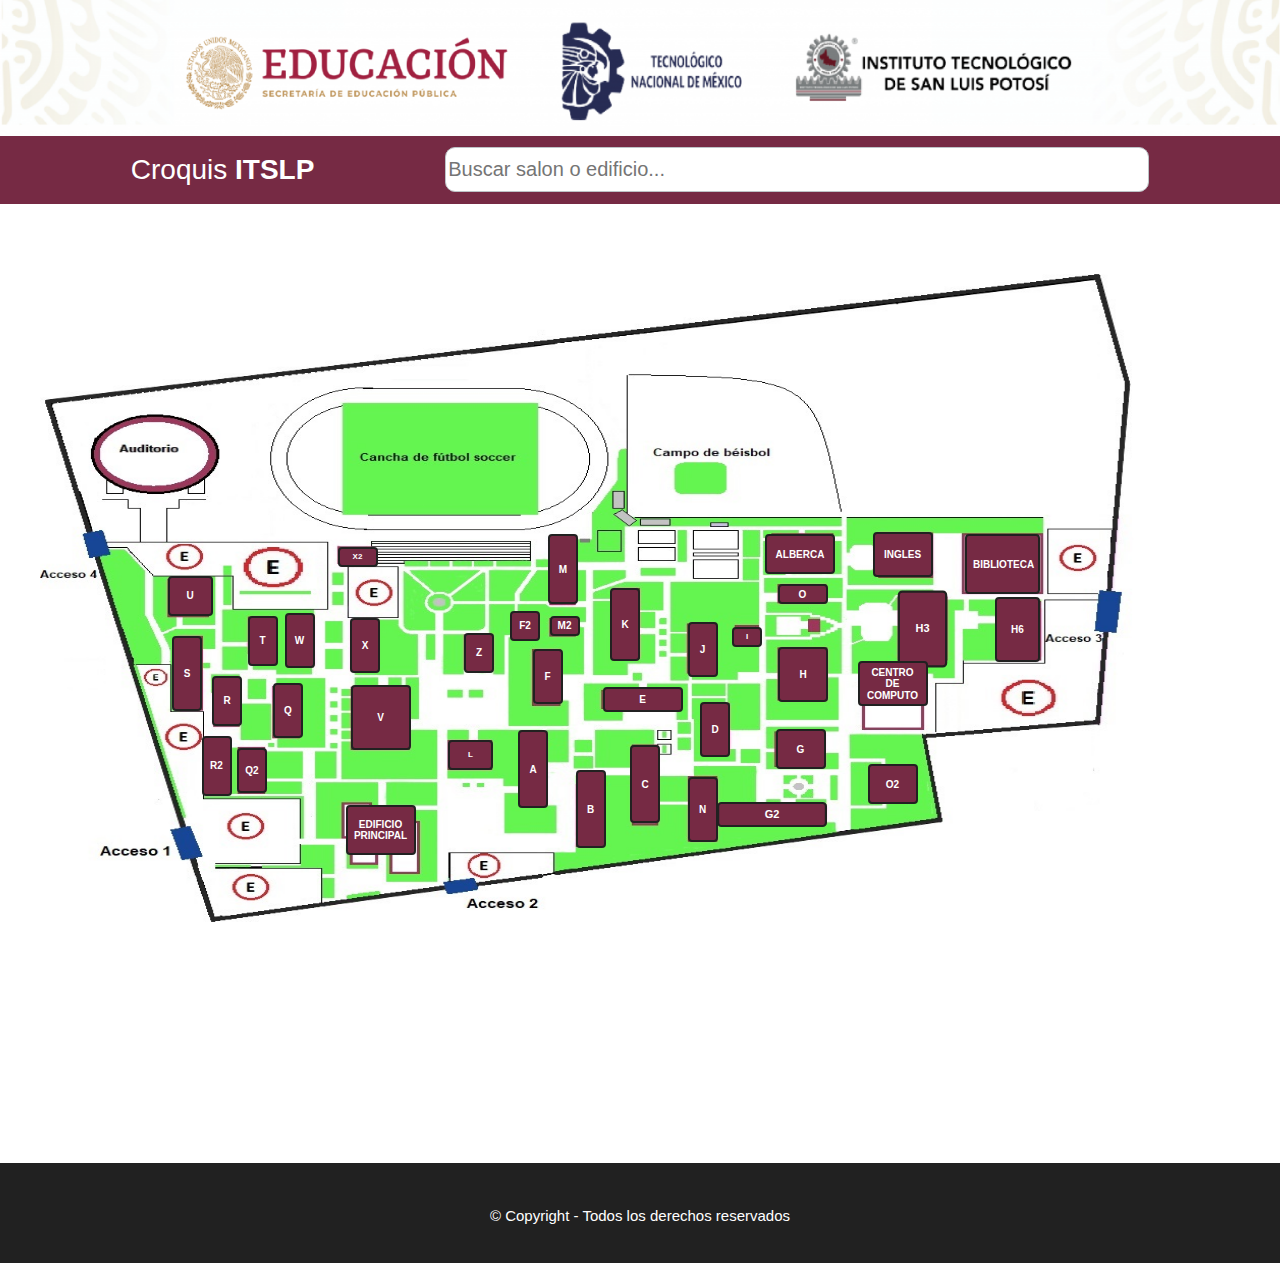
==== index.html @ d99a7608 "buscador configurado 2" ====
<!DOCTYPE html>
<html lang="en">
<head>
    <meta charset="UTF-8">
    <meta http-equiv="X-UA-Compatible" content="IE=edge">
    <meta name="viewport" content="width=device-width, initial-scale=1.0">
    <title>Croquis ITSLP</title>
    <link rel="stylesheet" href="css/normalize.css">
    <link rel="preconnect" href="https://fonts.googleapis.com">
    <link rel="shortcut icon" href="img/favicon-32x32.png" type="icon/png">
    <link rel="preconnect" href="https://fonts.gstatic.com" crossorigin>
    <link href="https://fonts.googleapis.com/css2?family=Roboto:wght@400;700&display=swap" rel="stylesheet">
    <link rel="stylesheet" href="css/style.css">
</head>
<body>

  <!-- navegacion & header -->
    <header class="header">
       <img class="center img-width" src="img/logotec.png" alt="">
        <div class="js-scroll">
          <nav class="navegacion">
            <h1 class="min">Croquis <span>ITSLP</span></h1>
            <input class="buscador" type="text" name="buscador" id="buscador" placeholder="Buscar salon o edificio...">
          </nav>  
        </div>
    </header>

    <!-- Croquis del ITSLP -->
    <main class="contenedor">
        <div class="mapa">
          <img loading="lazy" class="croquis " id="croquis" src="img/edificios/CROQUIS ITSLP 16.jpg" width="1100px" height="660px" alt="">
          <!-- botones -->
            <div id="botones" class="botones">
              <button id="h3" class="h3 articulo">
                H3
                <p style="visibility: hidden; position: absolute;">
                  h3-1
                  h3-2
                  h3-3
                  h3-4
                  h3-5
                  h3-6
                  h3-7
                  h3-8
                  h3-9
                  h3-10
                  h3-11
                  h3-12
                  h3-13
                  h3-14
                  edificio h3
                </p>
              </button>

              <button id="h2" class="h2 articulo">
                Centro de computo 
                <p style="visibility: hidden; position: absolute;">
                  LTI1
                  LTI-1
                  LTI2 
                  LTI-2
                  Oficinas distancia
                  Oficinas de distancia
                  Sala de capacitacion 
                  Area de mantenimiento
                  Coordinacion de soporte
                  Coordinacionde desarrollo 
                  Laboratorio de reservados
                  Sala PAFP
                  Sistemas y computacion
                </p>
              </button>

              <button id="h6" class="h6 articulo">
                H6 
                <p style="visibility: hidden; position: absolute;">
                  Posgrados
                  h6-1
                  h6-2
                  h6-3
                  h6-4
                  h6-5
                  h6-6
                  h6-7
                  h6-8
                  h6-9
                  h6-10
                  h6-11
                  h6-12
                  h6-13
                  h6-14
                  edificio h6
                </p>
              </button>

              <button id="h1" class="h1 articulo">
                Ingles
                 <p style="visibility: hidden; position: absolute;">
                  classroom 1
                  classroom 2
                  classroom 3
                  classroom 4
                  classroom 5
                  classroom 6
                 </p>
              </button>

              <button id="h5" class="h5 articulo">
                Biblioteca
                <p style="visibility: hidden; position: absolute;">
                  videoteca
                  usos multiples
                  CL
                  secretaria
                  sala de informatica
                  servicios especiales
                  cubiculos
                 </p>
              </button>
              
              <button id="o2" class="o2 articulo">
                O2
                <p style="visibility: hidden; position: absolute;">
                  Laboratorio de mecanica 2
                  laboratorio de ingenieria mecanica 2
                  laboratorio de ing mecanica 2
                  edificio o2
                 </p>
              </button>

              <button id="o5" class="o5 articulo">Alberca</button>  

              <button id="o" class="o articulo">
                O
                <p style="visibility: hidden; position: absolute;">
                  departamento de mantenimiento
                  edificio o
                 </p>
              </button>

              <button id="h" class="h articulo">
                h
                <p style="visibility: hidden; position: absolute;">
                  Laboratorio de mecanica 1
                  Laboratorio mecanica 1
                  Laboratorio de ing mecanica
                  edificio h
                </p>
              </button>

              <button id="g" class="g articulo">
                g
                <p style="visibility: hidden; position: absolute;">
                  Modulo cultural
                  Modulo de cultura
                  edificio g
                </p>
              </button> 

              <button id="g2" class="g2 articulo">
                g2
                <p style="visibility: hidden; position: absolute;">
                  laboratorio de ing electrica  
                  laboratorio de ing electrica 
                  centro de capacitacion en automatizacion industrial 
                  edificio g2
                </p>
              </button> 

              <button id="n" class="n articulo">
                n
                <p style="visibility: hidden; position: absolute;">
                  n-1
                  n-2
                  n-3
                  n-4
                  n-5
                  n-6
                  edificio n
                </p>
              </button> 

              <button id="d" class="d articulo">
                d
                <p style="visibility: hidden; position: absolute;">
                  departamento metal mecanica
                  edificio d
                </p>
              </button> 

              <button id="j" class="j articulo">
                j
                <p style="visibility: hidden; position: absolute;">
                  j-4
                  oficinas LTIs
                  LTI-4
                  LTI-3 
                  edificio j
                </p>
              </button> 
              
              <button id="k" class="k articulo">
                k
                <p style="visibility: hidden; position: absolute;">
                  Laboratorio de quimica
                  cubiculos
                  edificio k
                </p>
              </button> 

              <button id="e" class="e articulo">
                e
                <p style="visibility: hidden; position: absolute;">
                  sala audiovisual
                  edificio e
                </p>
              </button>

              <button id="c" class="c articulo">
                c
                <p style="visibility: hidden; position: absolute;">
                  c-1
                  c-2
                  c-3
                  c-4
                  c-5
                  c-6
                  edificio c
                </p>
              </button>

              <button id="b" class="b articulo">
                b
                <p style="visibility: hidden; position: absolute;">
                  b-1
                  b-2
                  b-3
                  b-4
                  b-5
                  b-6
                  edificio b
                </p>
              </button>

              <button id="a" class="a articulo">
                a
                <p style="visibility: hidden; position: absolute;">
                  a-3
                  a-4
                  cubiculos
                  area de catedraticos
                  delegacion sindical
                  D-V-88
                  edificio a
                </p>
              </button>

              <button id="f" class="f articulo">
                f
                <p style="visibility: hidden; position: absolute;">
                  Laboratorio de turismo
                  Laboratorio de administracion
                  gastronomia 
                  edificio f
                </p>
              </button>

              <button id="m" class="m articulo">
                m
                <p style="visibility: hidden; position: absolute;">
                  Laboratorio de fisica
                  Laboratorio fisica
                  edificio m
                </p>
              </button>
              <br>

              <button id="z" class="z articulo">
                z
                <p style="visibility: hidden; position: absolute;">
                  cesa 
                  lti-5
                  lti-5z 
                  edificio z
                </p>
              </button>

              <button id="v" class="v articulo">
                v
                <p style="visibility: hidden; position: absolute;">
                  sala 1
                  sala 2
                  sala 3
                  sala 4
                  sala de titulacion
                  v-1
                  v-2
                  v-3
                  v-4
                  v-5
                  edificio v
                </p>
              </button>

              <button id="x" class="x articulo">
                x
                <p style="visibility: hidden; position: absolute;">
                  x-1
                  x-2
                  x-3
                  x-4
                  x-5
                  x-6
                  x-7
                  x-8
                  edificio x
                </p>
              </button>

              <button id="w" class="w articulo">
                w
                <p style="visibility: hidden; position: absolute;">
                  w-1
                  w-2
                  w-3
                  w-4
                  w-5
                  w-6
                  w-7
                  w-8
                  edificio w
                </p>
              </button>

              <button id="q" class="q articulo">
                q
                <p style="visibility: hidden; position: absolute;">
                  q-4
                  q-5
                  q-6
                  q-7
                  cubiculos
                  departamento de licenciaturas
                  departamento de administracion
                  departamento de turismo
                  edificio q
                </p>
              </button>

              <button id="t" class="t articulo">
                t
                <p style="visibility: hidden; position: absolute;">
                  laboratorio de manufactura ingenieria industrial
                  ingenieria industrial
                  edificio t
                </p>
              </button>

              <button id="r" class="r articulo">
                r
                <p style="visibility: hidden; position: absolute;">
                  r-11 
                  r-12 
                  r-13 
                  sala audiovisual 
                  edificio r
                </p>
              </button>

              <button id="u" class="u articulo">
                u
                <p style="visibility: hidden; position: absolute;">
                  laboratorio de ingenieria electronica
                  laboratorio de ing electronica
                  edificio u
                </p>
              </button>

              <button id="s" class="s articulo">
                s
                <p style="visibility: hidden; position: absolute;">
                  s-1
                  s-2
                  s-3
                  s-4
                  departamento de ingenierias
                  departamento de electronica
                  departamento de electronica
                  departamento de mecatronica 
                  edificio s
                </p>
              </button>

              <button id="r2" class="r2 articulo">
                r2
                <p style="visibility: hidden; position: absolute;">
                  s-1
                  s-2
                  s-3
                  s-4
                  departamento de ingenierias
                  departamento de electronica
                  departamento de electronica
                  departamento de mecatronica 
                  edificio r2
                </p>
              </button>   

              <button id="q2" class="q2 articulo">
                q2
                <p style="visibility: hidden; position: absolute;">
                  departamento de ingenieria industrial
                  departamento de ing industrial
                  edificio q2
                </p>
              </button>

              <button id="p" class="p articulo">
                Edificio Principal
                <p style="visibility: hidden; position: absolute;">
                  servicios escolares
                  recursos humanos
                  comunicacion y difusion
                  recursos financieros
                  mantenimiento de equipo
                  apoyo a titulacion y Coordinacion 
                  division de estudios profesionales 
                  direccion
                  subdireccion
                  desarrollo academico
                  departamento de planeacion 
                </p>
              </button>

              <button id="f2" class="f2 articulo">
                f2
                <p style="visibility: hidden; position: absolute;">
                  cubiculo
                  edificio f2
                </p>
              </button>

              <button id="m2" class="m2 articulo">
                m2
                <p style="visibility: hidden; position: absolute;">
                  unidad medica
                  edificio m2
                </p>
              </button>

              <button id="l" class="l articulo">
                l
                <p style="visibility: hidden; position: absolute;">
                  cafeteria
                  edificio l
                </p>
              </button>

              <button id="x2" class="x2 articulo">
                x2
                <p style="visibility: hidden; position: absolute;">
                  acondicionamiento fisico
                  gimnasio
                  gym
                  edificio x2
                </p>
              </button>

              <button id="i" class="i articulo">
                i
                <p style="visibility: hidden; position: absolute;">
                  cafeteria
                  edificio i
                </p>
              </button>


            </div>
        </div>
    </main>

<!-- modals -->
    <div id="modal_h1" class="modal-container">
        <div class="modal">
          <img loading="lazy" src="img/edificios/LenguasExtrangeras.jpg" class="center img-width" alt="">
          <button id="close_h1">Cerrar</button>
        </div>
      </div>

      <div id="modal_h" class="modal-container">
        <div class="modal"> 
          <img loading="lazy" src="img/edificios/H.jpg" class="center img-width" alt="">
          <button id="close_h">Cerrar</button>
        </div>
      </div>

      <div id="modal_h2" class="modal-container">
        <div class="modal modal-v2 "> 
          <h1>Centro de computo</h1>
          <img loading="lazy" src="img/edificios/computo.jpg" class="center img-width" alt="">
          <button id="close_h2">Cerrar</button>
        </div>
      </div>

    <div id="modal_h3" class="modal-container">
        <div class="modal">
          <img loading="lazy" src="img/edificios/H3.jpg" class="center img-width" alt="">
          <button id="close_h3">Cerrar</button>
        </div>
      </div>
      
      <div id="modal_h5" class="modal-container">
        <div class="modal modal-v2 ">
          <h1>Biblioteca</h1>
          <img loading="lazy" src="img/edificios/biblioteca.jpg"  class="center img-width" alt="">
          <button id="close_h5">Cerrar</button>
        </div>
      </div>
    
      <div id="modal_h6" class="modal-container">
        <div class="modal">
          <img loading="lazy" src="img/edificios/H6.jpg" class="center img-width" alt="">
          <button id="close_h6">Cerrar</button>
        </div>
      </div>

      <div id="modal_o2" class="modal-container">
        <div class="modal">
          <img loading="lazy" src="img/edificios/O2.jpg" class="center img-width" alt="">
          <button id="close_o2">Cerrar</button>
        </div>
      </div>

      <div id="modal_o5" class="modal-container">
        <div class="modal">
          <img loading="lazy" src="img/edificios/O5 alberca.jpg" class="center img-width" alt="">
          <button id="close_o5">Cerrar</button>
        </div>
      </div>

      <div id="modal_o" class="modal-container">
        <div class="modal">
          <img loading="lazy" src="img/edificios/O.jpg" class="center img-width" alt="">
          <button id="close_o">Cerrar</button>
        </div>
      </div>

      <div id="modal_g" class="modal-container">
        <div class="modal">
          <img loading="lazy" src="img/edificios/G.jpg" class="center img-width" alt="">
          <button id="close_g">Cerrar</button>
        </div>
      </div>

      <div id="modal_g2" class="modal-container">
        <div class="modal">
          <img loading="lazy" src="img/edificios/G2.jpg" class="center img-width" alt="">
          <button id="close_g2">Cerrar</button>
        </div>
      </div>

      <div id="modal_n" class="modal-container">
        <div class="modal">
          <img loading="lazy" src="img/edificios/N.jpg" class="center img-width" alt="">
          <button id="close_n">Cerrar</button>
        </div>
      </div>

      <div id="modal_d" class="modal-container">
        <div class="modal">
          <img loading="lazy" src="img/edificios/D.jpg" class="center img-width" alt="">
          <button id="close_d">Cerrar</button>
        </div>
      </div>

      <div id="modal_j" class="modal-container">
        <div class="modal">
          <img loading="lazy" src="img/edificios/J.jpg" class="center img-width" alt="">
          <button id="close_j">Cerrar</button>
        </div>
      </div>

      <div id="modal_k" class="modal-container">
        <div class="modal">
          <img loading="lazy" src="img/edificios/K.jpg" class="center img-width" alt="">
          <button id="close_k">Cerrar</button>
        </div>
      </div>

      <div id="modal_e" class="modal-container">
        <div class="modal">
          <img loading="lazy" src="img/edificios/E.jpg" class="center img-width" alt="">
          <button id="close_e">Cerrar</button>
        </div>
      </div>

      <div id="modal_c" class="modal-container">
        <div class="modal">
          <img loading="lazy" src="img/edificios/C.jpg" class="center img-width" alt="">
          <button id="close_c">Cerrar</button>
        </div>
      </div>

      <div id="modal_b" class="modal-container">
        <div class="modal">
          <img loading="lazy" src="img/edificios/B.jpg" class="center img-width" alt="">
          <button id="close_b">Cerrar</button>
        </div>
      </div>

      <div id="modal_a" class="modal-container">
        <div class="modal">
          <img loading="lazy" src="img/edificios/A.jpg" class="center img-width" alt="">
          <button id="close_a">Cerrar</button>
        </div>
      </div>

      <div id="modal_f" class="modal-container">
        <div class="modal">
          <img loading="lazy" src="img/edificios/F.jpg" class="center img-width" alt="">
          <button id="close_f">Cerrar</button>
        </div>
      </div>

      <div id="modal_m" class="modal-container">
        <div class="modal">
          <img loading="lazy" src="img/edificios/M.jpg" class="center img-width" alt="">
          <button id="close_m">Cerrar</button>
        </div>
      </div>

      <div id="modal_l" class="modal-container">
        <div class="modal">
          <img loading="lazy" src="img/edificios/L.jpg" class="center img-width" alt="">
          <button id="close_l">Cerrar</button>
        </div>
      </div>

      <div id="modal_z" class="modal-container">
        <div class="modal">
          <img loading="lazy" src="img/edificios/Z.jpg" class="center img-width" alt="">
          <button id="close_z">Cerrar</button>
        </div>
      </div>

      <div id="modal_v" class="modal-container">
        <div class="modal">
          <img loading="lazy" src="img/edificios/V.jpg" class="center img-width" alt="">
          <button id="close_v">Cerrar</button>
        </div>
      </div>

      <div id="modal_x" class="modal-container">
        <div class="modal">
          <img loading="lazy" src="img/edificios/X.jpg" class="center img-width" alt="">
          <button id="close_x">Cerrar</button>
        </div>
      </div>

      <div id="modal_w" class="modal-container">
        <div class="modal">
          <img loading="lazy" src="img/edificios/W.jpg" class="center img-width" alt="">
          <button id="close_w">Cerrar</button>
        </div>
      </div>

      <div id="modal_q" class="modal-container">
        <div class="modal">
          <img loading="lazy" src="img/edificios/Q.jpg" class="center img-width" alt="">
          <button id="close_q">Cerrar</button>
        </div>
      </div>

      <div id="modal_t" class="modal-container">
        <div class="modal">
          <img loading="lazy" src="img/edificios/T.jpg" class="center img-width" alt="">
          <button id="close_t">Cerrar</button>
        </div>
      </div>

      <div id="modal_r" class="modal-container">
        <div class="modal">
          <h1>Edificio r</h1>
          <img loading="lazy" src="img/edificios/R.jpg" class="center img-width" alt="">
          <button id="close_r">Cerrar</button>
        </div>
      </div>

      <div id="modal_u" class="modal-container">
        <div class="modal">
          <img loading="lazy" src="img/edificios/U.jpg" class="center img-width" alt="">
          <button id="close_u">Cerrar</button>
        </div>
      </div>

      <div id="modal_s" class="modal-container">
        <div class="modal">
          <img loading="lazy" src="img/edificios/S.jpg" class="center img-width" alt="">
          <button id="close_s">Cerrar</button>
        </div>
      </div>

      <div id="modal_r2" class="modal-container">
        <div class="modal">
          <h1>Edificio r2</h1>
          <img loading="lazy" src="img/edificios/R2.jpg" class="center img-width" alt="">
          <button id="close_r2">Cerrar</button>
        </div>
      </div>

      <div id="modal_q2" class="modal-container">
        <div class="modal">
          <img loading="lazy" src="img/edificios/Q2.jpg" class="center img-width" alt="">
          <button id="close_q2">Cerrar</button>
        </div>
      </div>

      <div id="modal_p" class="modal-container">
        <div class="modal modal-v3">
          <h1>Edificio principal</h1>
          <img loading="lazy" src="img/edificios/Central-p1.jpg" width="65%" class="center img-width" alt="">
          <img loading="lazy" src="img/edificios/Central-p2.jpg" width="65%"  class="center img-width" alt="">
          <button id="close_p">Cerrar</button>
        </div>
      </div>

      <div id="modal_f2" class="modal-container">
        <div class="modal">
          <img loading="lazy" src="img/edificios/F2.jpg" class="center img-width" alt="">
          <button id="close_f2">Cerrar</button>
        </div>
      </div>

      <div id="modal_m2" class="modal-container">
        <div class="modal">
          <img loading="lazy" src="img/edificios/M2.jpg" class="center img-width" alt="">
          <button id="close_m2">Cerrar</button>
        </div>
      </div>

      <div id="modal_x2" class="modal-container">
        <div class="modal">
          <img loading="lazy" src="img/edificios/x2.jpg" class="center img-width" alt="">
          <button id="close_x2">Cerrar</button>
        </div>
      </div>

      <div id="modal_i" class="modal-container">
        <div class="modal">
          <img loading="lazy" src="img/edificios/i.jpg" class="center img-width" alt="">
          <button id="close_i">Cerrar</button>
        </div>
      </div>

<!-- footer -->
    <footer class="footer">
        <div class="Copyright">
            <p>© Copyright - Todos los derechos reservados </p>
        </div>
    </footer>
    
    <script src="js/app.js"></script>
</body>
</html>
---- css/style.css ----
:root{
    --principal: #762A44;
    --Oscuro: #212121;
    --blanco: #FFF;
    --Azul: #014e82;
    --fuentePrincipal:'Montserrat', sans-serif;
    --grisClaro:#BDC3C7;
}
html {
    box-sizing: border-box;
    font-size:  62.5%; /* 1 rem = 10px */;
}
*, *:before, *:after {
    box-sizing: inherit;
}

/* utilidades */
.contenedor {
    max-width: 1200px;
    width: 95%;
    margin: 0 auto;
}
h1, h2, p, a {
    font-family: var(--fuentePrincipal);
    line-height: 1;
}
h1{
    font-size: 2.8rem;
    font-weight: bold;
    text-transform: uppercase;
}
p {
    font-size: 1.4rem;
}
a{
    text-decoration: none;
}
.center-t{
    text-align: center;
}

.center{
  display: flex;
  justify-content: center;
  align-items: center;
}

.img-width{
    max-width: 100%;
    margin: auto auto;
}

/* navegacion */
.header{
    margin-bottom: 5%;
}
.navegacion{
    display: flex;
    justify-content:space-evenly;
    align-items: center;
    background-color: var(--principal);
}
.min{
    text-transform: none;
    font-weight: normal;
    color: var(--blanco);
    margin: 0;
    padding: 20px 0px;
}
h1 span{
    font-weight: bold;
}
@media (max-width: 768px) {
    .min{
        font-size: 1.8rem;
    }
}

/* buscador */
.buscador{
    width: 55%;
    height: 45px;
    font-size: 20px;
    font-family: var(--fuentePrincipal);
    border-radius: 10px;
    border: 1px solid var(--grisClaro);
}
.active {
    background:var(--principal);
    opacity: .98;
    position: fixed;
    width: 100%;
    z-index: 10;
    margin-top: -10.6%;
  }

/* Mapa */
.mapa{
    width:100%;
    margin: auto;
    margin-bottom: 5rem;
    overflow: hidden;
}

@media (max-width: 1098px) {
    .mapa{
        overflow: scroll;
    }
}


/* Button */
button {
    background-color: var(--principal);
    color: var(--blanco);
    text-transform: uppercase;
    font-size: 10px;
    font-family: var(--fuentePrincipal);
    font-weight: bold;
}

button:hover {
    background-color: var(--Azul);
    cursor: pointer;
}

.botones{
    width: 1100px;
}

.filtro{
    visibility: hidden;
}

/* estilo de botones de salones */
.h{
    width: 50px;
    height: 55px;
    border-radius: 4px;
    border: 2px solid var(--Oscuro);
    position: relative;
    top: -295px;
    left: 253px;
}

.h1{
    width: 60px;
    height: 45px;
    border-radius: 4px;
    border: 2px solid var(--Oscuro);
    position: relative;
    top: -415px;
    left: 665px;
  }
.h2{
    width: 70px;
    height: 45px;
    border-radius: 4px;
    border: 2px solid var(--Oscuro);
    position: relative;
    top: -274px;
    left: 770px;
  }
  .h3{
    width: 45px;
    height: 70px;
    border-radius: 4px;
    border: 2px solid var(--Oscuro);
    position: relative;
    top: -340px;
    left: 860px;
    transform: scale(1.1);
  }
  .h5{
    width: 75px;
    height: 60px;
    border-radius: 4px;
    border: 2px solid var(--Oscuro);
    position: relative;
    top: -405px;
    left: 695px;
  }
.h6{
    width: 45px;
    height: 65px;
    border-radius: 4px;
    border: 2px solid var(--Oscuro);
    position: relative;
    top: -340px;
    left: 835px;
  }

.o2{
    width: 50px;
    height: 40px;
    border-radius: 4px;
    border: 2px solid var(--Oscuro);
    position: relative;
    top: -185px;
    left: 520px;
}

.o5{
    width: 70px;
    height: 40px;
    border-radius: 4px;
    border: 2px solid var(--Oscuro);
    position: relative;
    top: -415px;
    left: 365px;
}

.o{
    width: 50px;
    height: 20px;
    border-radius: 4px;
    border: 2px solid var(--Oscuro);
    position: relative;
    top: -375px;
    left: 305px;
}
.g{
    width: 50px;
    height: 40px;
    border-radius: 4px;
    border: 2px solid var(--Oscuro);
    position: relative;
    top: -220px;
    left: 198px;
}
.g2{
    width: 100px;
    height: 25px;
    border-radius: 4px;
    border: 2px solid var(--Oscuro);
    position: relative;
    top: -155px;
    left: 92px;
    transform: scaleX(1.1);
}

.n{
    width: 30px;
    height: 65px;
    border-radius: 4px;
    border: 2px solid var(--Oscuro);
    position: relative;
    top: -160px;
    left: -45px;
}
.d{
    width: 30px;
    height: 55px;
    border-radius: 4px;
    border: 2px solid var(--Oscuro);
    position: relative;
    top: -240px;
    left: -65px;
}
.j{
    width: 30px;
    height: 55px;
    border-radius: 4px;
    border: 2px solid var(--Oscuro);
    position: relative;
    top: -320px;
    left: -110px;
}
.k{
    width: 30px;
    height: 73px;
    border-radius: 4px;
    border: 2px solid var(--Oscuro);
    position: relative;
    top: -345px;
    left: -220px;
}
.e{
    width: 80px;
    height: 25px;
    border-radius: 4px;
    border: 2px solid var(--Oscuro);
    position: relative;
    top: -270px;
    left: -260px;
}
.c{
    width: 30px;
    height: 78px;
    border-radius: 4px;
    border: 2px solid var(--Oscuro);
    position: relative;
    top: -185px;
    left: -315px;
}
.b{
    width: 30px;
    height: 78px;
    border-radius: 4px;
    border: 2px solid var(--Oscuro);
    position: relative;
    top: -160px;
    left: -402px;
}
.a{
    width: 30px;
    height: 78px;
    border-radius: 4px;
    border: 2px solid var(--Oscuro);
    position: relative;
    top: -200px;
    left: -492px;
}
.f{
    width: 30px;
    height: 55px;
    border-radius: 4px;
    border: 2px solid var(--Oscuro);
    position: relative;
    top: -293px;
    left: -510px;
}
.m{
    width: 30px;
    height: 70px;
    border-radius: 4px;
    border: 2px solid var(--Oscuro);
    position: relative;
    top: -400px;
    left: -527px;
}
.z{
    width: 30px;
    height: 40px;
    border-radius: 4px;
    border: 2px solid var(--Oscuro);
    position: relative;
    top: -393px;
    left: 424px;
}
.v{
    width: 60px;
    height: 65px;
    border-radius: 4px;
    border: 2px solid var(--Oscuro);
    position: relative;
    top: -328px;
    left: 278px;
}
.x{
    width: 30px;
    height: 55px;
    border-radius: 4px;
    border: 2px solid var(--Oscuro);
    position: relative;
    top: -400px;
    left: 215px;
}
.w{
    width: 30px;
    height: 55px;
    border-radius: 4px;
    border: 2px solid var(--Oscuro);
    position: relative;
    top: -405px;
    left: 117px;
}
.q{
    width: 30px;
    height: 55px;
    border-radius: 4px;
    border: 2px solid var(--Oscuro);
    position: relative;
    top: -335px;
    left: 73px;
}
.t{
    width: 30px;
    height: 50px;
    border-radius: 4px;
    border: 2px solid var(--Oscuro);
    position: relative;
    top: -405px;
    left: 15px;
}
.r{
    width: 30px;
    height: 50px;
    border-radius: 4px;
    border: 2px solid var(--Oscuro);
    position: relative;
    top: -345px;
    left: -53px;
}
.u{
    width: 45px;
    height: 40px;
    border-radius: 4px;
    border: 2px solid var(--Oscuro);
    position: relative;
    top: -450px;
    left: -130px;
}
.s{
    width: 30px;
    height: 75px;
    border-radius: 4px;
    border: 2px solid var(--Oscuro);
    position: relative;
    top: -372px;
    left: -173px;
}
.r2{
    width: 30px;
    height: 60px;
    border-radius: 4px;
    border: 2px solid var(--Oscuro);
    position: relative;
    top: -280px;
    left: -176px;
}
.q2{
    width: 30px;
    height: 45px;
    border-radius: 4px;
    border: 2px solid var(--Oscuro);
    position: relative;
    top: -275px;
    left: -173px;
}

.p{
    width: 70px;
    height: 50px;
    border-radius: 4px;
    border: 2px solid var(--Oscuro);
    position: relative;
    top: -210px;
    left: -97px;
}
.f2{
    width: 30px;
    height: 30px;
    border-radius: 4px;
    border: 2px solid var(--Oscuro);
    position: relative;
    top: -420px;
    left: -5px;
}

.m2{
    width: 30px;
    height: 20px;
    border-radius: 4px;
    border: 2px solid var(--Oscuro);
    position: relative;
    top: -420px;
    left: 2px;
}
.l{
    width: 45px;
    height: 30px;
    border-radius: 4px;
    border: 2px solid var(--Oscuro);
    position: relative;
    font-size: 8px;
    top: -292px;
    left: -132px;
}
.x2{
    width: 40px;
    height: 20px;
    border-radius: 4px;
    border: 2px solid var(--Oscuro);
    position: relative;
    font-size: 8px;
    top: -490px;
    left: -290px;
}
.i{
    width: 30px;
    height: 20px;
    border-radius: 4px;
    border: 2px solid var(--Oscuro);
    position: relative;
    font-size: 8px;
    top: -410px;
    left: 62px;
}
/* estilo de ventana modal */
  .modal-container {
    display: flex;
    background-color: rgba(0, 0, 0, 0.3);
    align-items: center;
    justify-content: center;
    position: fixed;
    pointer-events: none;
    opacity: 0;  
    top: 0;
    left: 0;
    height: 100vh;
    width: 100vw;
    transition: opacity 0.3s ease;
    margin-top: 2%;
  }
  
  .show {
    pointer-events: auto;
    opacity: 1;
  }
  
  .modal {
    background-color: #fff;
    width: 600px;
    max-width: 100%;
    padding: 30px 30px;
    border-radius: 5px;
    box-shadow: 0 2px 4px rgba(0, 0, 0, 0.2);
    text-align: center;
    
  } 
  @media (min-width: 768px) {
    .modal-v2 {
        width: 1000px;
        max-width: 100%;
    }
    .modal-v3 {
        width: 800px;
        max-width: 100%;
    }
  }



  /* footer */
.footer{
    background: var(--Oscuro);
    height: 10rem;
    color: var(--blanco);
    margin-top: 8rem;
}

.Copyright {
    text-align: center;
    display: flex;
    flex-direction: column;
    padding-top: 3rem;
}

.Copyright p {
    font-size: 1.5rem;
}
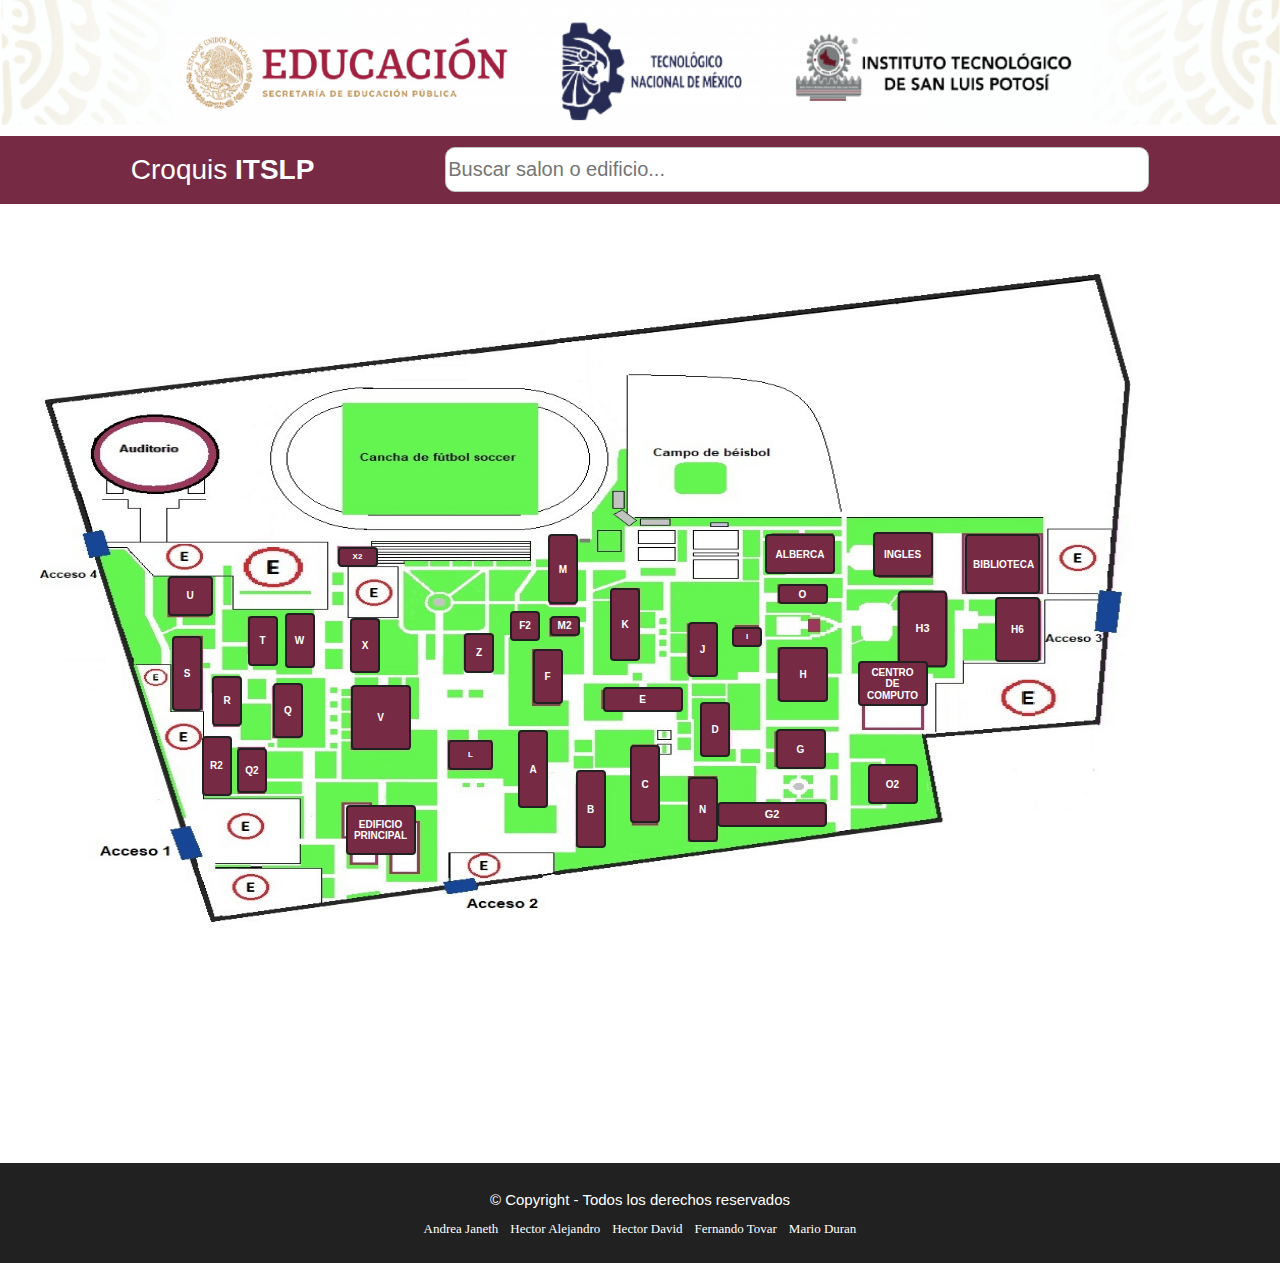
==== commit f879621f: "names add" ====
--- a/index.html
+++ b/index.html
@@ -1,769 +1,825 @@
 <!DOCTYPE html>
 <html lang="en">
-<head>
-    <meta charset="UTF-8">
-    <meta http-equiv="X-UA-Compatible" content="IE=edge">
-    <meta name="viewport" content="width=device-width, initial-scale=1.0">
+  <head>
+    <meta charset="UTF-8" />
+    <meta http-equiv="X-UA-Compatible" content="IE=edge" />
+    <meta name="viewport" content="width=device-width, initial-scale=1.0" />
     <title>Croquis ITSLP</title>
-    <link rel="stylesheet" href="css/normalize.css">
-    <link rel="preconnect" href="https://fonts.googleapis.com">
-    <link rel="shortcut icon" href="img/favicon-32x32.png" type="icon/png">
-    <link rel="preconnect" href="https://fonts.gstatic.com" crossorigin>
-    <link href="https://fonts.googleapis.com/css2?family=Roboto:wght@400;700&display=swap" rel="stylesheet">
-    <link rel="stylesheet" href="css/style.css">
-</head>
-<body>
-
-  <!-- navegacion & header -->
+    <link rel="stylesheet" href="css/normalize.css" />
+    <link rel="preconnect" href="https://fonts.googleapis.com" />
+    <link rel="shortcut icon" href="img/favicon-32x32.png" type="icon/png" />
+    <link rel="preconnect" href="https://fonts.gstatic.com" crossorigin />
+    <link
+      href="https://fonts.googleapis.com/css2?family=Roboto:wght@400;700&display=swap"
+      rel="stylesheet"
+    />
+    <link rel="stylesheet" href="css/style.css" />
+  </head>
+  <body>
+    <!-- navegacion & header -->
     <header class="header">
-       <img class="center img-width" src="img/logotec.png" alt="">
-        <div class="js-scroll">
-          <nav class="navegacion">
-            <h1 class="min">Croquis <span>ITSLP</span></h1>
-            <input class="buscador" type="text" name="buscador" id="buscador" placeholder="Buscar salon o edificio...">
-          </nav>  
-        </div>
+      <img class="center img-width" src="img/logotec.png" alt="" />
+      <div class="js-scroll">
+        <nav class="navegacion">
+          <h1 class="min">Croquis <span>ITSLP</span></h1>
+          <input
+            class="buscador"
+            type="text"
+            name="buscador"
+            id="buscador"
+            placeholder="Buscar salon o edificio..."
+          />
+        </nav>
+      </div>
     </header>
 
     <!-- Croquis del ITSLP -->
     <main class="contenedor">
-        <div class="mapa">
-          <img loading="lazy" class="croquis " id="croquis" src="img/edificios/CROQUIS ITSLP 16.jpg" width="1100px" height="660px" alt="">
-          <!-- botones -->
-            <div id="botones" class="botones">
-              <button id="h3" class="h3 articulo">
-                H3
-                <p style="visibility: hidden; position: absolute;">
-                  h3-1
-                  h3-2
-                  h3-3
-                  h3-4
-                  h3-5
-                  h3-6
-                  h3-7
-                  h3-8
-                  h3-9
-                  h3-10
-                  h3-11
-                  h3-12
-                  h3-13
-                  h3-14
-                  edificio h3
-                </p>
-              </button>
-
-              <button id="h2" class="h2 articulo">
-                Centro de computo 
-                <p style="visibility: hidden; position: absolute;">
-                  LTI1
-                  LTI-1
-                  LTI2 
-                  LTI-2
-                  Oficinas distancia
-                  Oficinas de distancia
-                  Sala de capacitacion 
-                  Area de mantenimiento
-                  Coordinacion de soporte
-                  Coordinacionde desarrollo 
-                  Laboratorio de reservados
-                  Sala PAFP
-                  Sistemas y computacion
-                </p>
-              </button>
-
-              <button id="h6" class="h6 articulo">
-                H6 
-                <p style="visibility: hidden; position: absolute;">
-                  Posgrados
-                  h6-1
-                  h6-2
-                  h6-3
-                  h6-4
-                  h6-5
-                  h6-6
-                  h6-7
-                  h6-8
-                  h6-9
-                  h6-10
-                  h6-11
-                  h6-12
-                  h6-13
-                  h6-14
-                  edificio h6
-                </p>
-              </button>
-
-              <button id="h1" class="h1 articulo">
-                Ingles
-                 <p style="visibility: hidden; position: absolute;">
-                  classroom 1
-                  classroom 2
-                  classroom 3
-                  classroom 4
-                  classroom 5
-                  classroom 6
-                 </p>
-              </button>
-
-              <button id="h5" class="h5 articulo">
-                Biblioteca
-                <p style="visibility: hidden; position: absolute;">
-                  videoteca
-                  usos multiples
-                  CL
-                  secretaria
-                  sala de informatica
-                  servicios especiales
-                  cubiculos
-                 </p>
-              </button>
-              
-              <button id="o2" class="o2 articulo">
-                O2
-                <p style="visibility: hidden; position: absolute;">
-                  Laboratorio de mecanica 2
-                  laboratorio de ingenieria mecanica 2
-                  laboratorio de ing mecanica 2
-                  edificio o2
-                 </p>
-              </button>
-
-              <button id="o5" class="o5 articulo">Alberca</button>  
-
-              <button id="o" class="o articulo">
-                O
-                <p style="visibility: hidden; position: absolute;">
-                  departamento de mantenimiento
-                  edificio o
-                 </p>
-              </button>
-
-              <button id="h" class="h articulo">
-                h
-                <p style="visibility: hidden; position: absolute;">
-                  Laboratorio de mecanica 1
-                  Laboratorio mecanica 1
-                  Laboratorio de ing mecanica
-                  edificio h
-                </p>
-              </button>
-
-              <button id="g" class="g articulo">
-                g
-                <p style="visibility: hidden; position: absolute;">
-                  Modulo cultural
-                  Modulo de cultura
-                  edificio g
-                </p>
-              </button> 
-
-              <button id="g2" class="g2 articulo">
-                g2
-                <p style="visibility: hidden; position: absolute;">
-                  laboratorio de ing electrica  
-                  laboratorio de ing electrica 
-                  centro de capacitacion en automatizacion industrial 
-                  edificio g2
-                </p>
-              </button> 
-
-              <button id="n" class="n articulo">
-                n
-                <p style="visibility: hidden; position: absolute;">
-                  n-1
-                  n-2
-                  n-3
-                  n-4
-                  n-5
-                  n-6
-                  edificio n
-                </p>
-              </button> 
-
-              <button id="d" class="d articulo">
-                d
-                <p style="visibility: hidden; position: absolute;">
-                  departamento metal mecanica
-                  edificio d
-                </p>
-              </button> 
-
-              <button id="j" class="j articulo">
-                j
-                <p style="visibility: hidden; position: absolute;">
-                  j-4
-                  oficinas LTIs
-                  LTI-4
-                  LTI-3 
-                  edificio j
-                </p>
-              </button> 
-              
-              <button id="k" class="k articulo">
-                k
-                <p style="visibility: hidden; position: absolute;">
-                  Laboratorio de quimica
-                  cubiculos
-                  edificio k
-                </p>
-              </button> 
-
-              <button id="e" class="e articulo">
-                e
-                <p style="visibility: hidden; position: absolute;">
-                  sala audiovisual
-                  edificio e
-                </p>
-              </button>
-
-              <button id="c" class="c articulo">
-                c
-                <p style="visibility: hidden; position: absolute;">
-                  c-1
-                  c-2
-                  c-3
-                  c-4
-                  c-5
-                  c-6
-                  edificio c
-                </p>
-              </button>
-
-              <button id="b" class="b articulo">
-                b
-                <p style="visibility: hidden; position: absolute;">
-                  b-1
-                  b-2
-                  b-3
-                  b-4
-                  b-5
-                  b-6
-                  edificio b
-                </p>
-              </button>
-
-              <button id="a" class="a articulo">
-                a
-                <p style="visibility: hidden; position: absolute;">
-                  a-3
-                  a-4
-                  cubiculos
-                  area de catedraticos
-                  delegacion sindical
-                  D-V-88
-                  edificio a
-                </p>
-              </button>
-
-              <button id="f" class="f articulo">
-                f
-                <p style="visibility: hidden; position: absolute;">
-                  Laboratorio de turismo
-                  Laboratorio de administracion
-                  gastronomia 
-                  edificio f
-                </p>
-              </button>
-
-              <button id="m" class="m articulo">
-                m
-                <p style="visibility: hidden; position: absolute;">
-                  Laboratorio de fisica
-                  Laboratorio fisica
-                  edificio m
-                </p>
-              </button>
-              <br>
-
-              <button id="z" class="z articulo">
-                z
-                <p style="visibility: hidden; position: absolute;">
-                  cesa 
-                  lti-5
-                  lti-5z 
-                  edificio z
-                </p>
-              </button>
-
-              <button id="v" class="v articulo">
-                v
-                <p style="visibility: hidden; position: absolute;">
-                  sala 1
-                  sala 2
-                  sala 3
-                  sala 4
-                  sala de titulacion
-                  v-1
-                  v-2
-                  v-3
-                  v-4
-                  v-5
-                  edificio v
-                </p>
-              </button>
-
-              <button id="x" class="x articulo">
-                x
-                <p style="visibility: hidden; position: absolute;">
-                  x-1
-                  x-2
-                  x-3
-                  x-4
-                  x-5
-                  x-6
-                  x-7
-                  x-8
-                  edificio x
-                </p>
-              </button>
-
-              <button id="w" class="w articulo">
-                w
-                <p style="visibility: hidden; position: absolute;">
-                  w-1
-                  w-2
-                  w-3
-                  w-4
-                  w-5
-                  w-6
-                  w-7
-                  w-8
-                  edificio w
-                </p>
-              </button>
-
-              <button id="q" class="q articulo">
-                q
-                <p style="visibility: hidden; position: absolute;">
-                  q-4
-                  q-5
-                  q-6
-                  q-7
-                  cubiculos
-                  departamento de licenciaturas
-                  departamento de administracion
-                  departamento de turismo
-                  edificio q
-                </p>
-              </button>
-
-              <button id="t" class="t articulo">
-                t
-                <p style="visibility: hidden; position: absolute;">
-                  laboratorio de manufactura ingenieria industrial
-                  ingenieria industrial
-                  edificio t
-                </p>
-              </button>
-
-              <button id="r" class="r articulo">
-                r
-                <p style="visibility: hidden; position: absolute;">
-                  r-11 
-                  r-12 
-                  r-13 
-                  sala audiovisual 
-                  edificio r
-                </p>
-              </button>
-
-              <button id="u" class="u articulo">
-                u
-                <p style="visibility: hidden; position: absolute;">
-                  laboratorio de ingenieria electronica
-                  laboratorio de ing electronica
-                  edificio u
-                </p>
-              </button>
-
-              <button id="s" class="s articulo">
-                s
-                <p style="visibility: hidden; position: absolute;">
-                  s-1
-                  s-2
-                  s-3
-                  s-4
-                  departamento de ingenierias
-                  departamento de electronica
-                  departamento de electronica
-                  departamento de mecatronica 
-                  edificio s
-                </p>
-              </button>
-
-              <button id="r2" class="r2 articulo">
-                r2
-                <p style="visibility: hidden; position: absolute;">
-                  s-1
-                  s-2
-                  s-3
-                  s-4
-                  departamento de ingenierias
-                  departamento de electronica
-                  departamento de electronica
-                  departamento de mecatronica 
-                  edificio r2
-                </p>
-              </button>   
-
-              <button id="q2" class="q2 articulo">
-                q2
-                <p style="visibility: hidden; position: absolute;">
-                  departamento de ingenieria industrial
-                  departamento de ing industrial
-                  edificio q2
-                </p>
-              </button>
-
-              <button id="p" class="p articulo">
-                Edificio Principal
-                <p style="visibility: hidden; position: absolute;">
-                  servicios escolares
-                  recursos humanos
-                  comunicacion y difusion
-                  recursos financieros
-                  mantenimiento de equipo
-                  apoyo a titulacion y Coordinacion 
-                  division de estudios profesionales 
-                  direccion
-                  subdireccion
-                  desarrollo academico
-                  departamento de planeacion 
-                </p>
-              </button>
-
-              <button id="f2" class="f2 articulo">
-                f2
-                <p style="visibility: hidden; position: absolute;">
-                  cubiculo
-                  edificio f2
-                </p>
-              </button>
-
-              <button id="m2" class="m2 articulo">
-                m2
-                <p style="visibility: hidden; position: absolute;">
-                  unidad medica
-                  edificio m2
-                </p>
-              </button>
-
-              <button id="l" class="l articulo">
-                l
-                <p style="visibility: hidden; position: absolute;">
-                  cafeteria
-                  edificio l
-                </p>
-              </button>
-
-              <button id="x2" class="x2 articulo">
-                x2
-                <p style="visibility: hidden; position: absolute;">
-                  acondicionamiento fisico
-                  gimnasio
-                  gym
-                  edificio x2
-                </p>
-              </button>
-
-              <button id="i" class="i articulo">
-                i
-                <p style="visibility: hidden; position: absolute;">
-                  cafeteria
-                  edificio i
-                </p>
-              </button>
-
-
-            </div>
+      <div class="mapa">
+        <img
+          loading="lazy"
+          class="croquis"
+          id="croquis"
+          src="img/edificios/CROQUIS ITSLP 16.jpg"
+          width="1100px"
+          height="660px"
+          alt=""
+        />
+        <!-- botones -->
+        <div id="botones" class="botones">
+          <button id="h3" class="h3 articulo">
+            H3
+            <p style="visibility: hidden; position: absolute">
+              h3-1 h3-2 h3-3 h3-4 h3-5 h3-6 h3-7 h3-8 h3-9 h3-10 h3-11 h3-12
+              h3-13 h3-14 edificio h3
+            </p>
+          </button>
+
+          <button id="h2" class="h2 articulo">
+            Centro de computo
+            <p style="visibility: hidden; position: absolute">
+              LTI1 LTI-1 LTI2 LTI-2 Oficinas distancia Oficinas de distancia
+              Sala de capacitacion Area de mantenimiento Coordinacion de soporte
+              Coordinacionde desarrollo Laboratorio de reservados Sala PAFP
+              Sistemas y computacion
+            </p>
+          </button>
+
+          <button id="h6" class="h6 articulo">
+            H6
+            <p style="visibility: hidden; position: absolute">
+              Posgrados h6-1 h6-2 h6-3 h6-4 h6-5 h6-6 h6-7 h6-8 h6-9 h6-10 h6-11
+              h6-12 h6-13 h6-14 edificio h6
+            </p>
+          </button>
+
+          <button id="h1" class="h1 articulo">
+            Ingles
+            <p style="visibility: hidden; position: absolute">
+              classroom 1 classroom 2 classroom 3 classroom 4 classroom 5
+              classroom 6
+            </p>
+          </button>
+
+          <button id="h5" class="h5 articulo">
+            Biblioteca
+            <p style="visibility: hidden; position: absolute">
+              videoteca usos multiples CL secretaria sala de informatica
+              servicios especiales cubiculos
+            </p>
+          </button>
+
+          <button id="o2" class="o2 articulo">
+            O2
+            <p style="visibility: hidden; position: absolute">
+              Laboratorio de mecanica 2 laboratorio de ingenieria mecanica 2
+              laboratorio de ing mecanica 2 edificio o2
+            </p>
+          </button>
+
+          <button id="o5" class="o5 articulo">Alberca</button>
+
+          <button id="o" class="o articulo">
+            O
+            <p style="visibility: hidden; position: absolute">
+              departamento de mantenimiento edificio o
+            </p>
+          </button>
+
+          <button id="h" class="h articulo">
+            h
+            <p style="visibility: hidden; position: absolute">
+              Laboratorio de mecanica 1 Laboratorio mecanica 1 Laboratorio de
+              ing mecanica edificio h
+            </p>
+          </button>
+
+          <button id="g" class="g articulo">
+            g
+            <p style="visibility: hidden; position: absolute">
+              Modulo cultural Modulo de cultura edificio g
+            </p>
+          </button>
+
+          <button id="g2" class="g2 articulo">
+            g2
+            <p style="visibility: hidden; position: absolute">
+              laboratorio de ing electrica laboratorio de ing electrica centro
+              de capacitacion en automatizacion industrial edificio g2
+            </p>
+          </button>
+
+          <button id="n" class="n articulo">
+            n
+            <p style="visibility: hidden; position: absolute">
+              n-1 n-2 n-3 n-4 n-5 n-6 n1 n2 n3 n4 n5 n6 edificio n
+            </p>
+          </button>
+
+          <button id="d" class="d articulo">
+            d
+            <p style="visibility: hidden; position: absolute">
+              departamento metal mecanica edificio d
+            </p>
+          </button>
+
+          <button id="j" class="j articulo">
+            j
+            <p style="visibility: hidden; position: absolute">
+              j-4 oficinas LTIs LTI-4 LTI-3 edificio j
+            </p>
+          </button>
+
+          <button id="k" class="k articulo">
+            k
+            <p style="visibility: hidden; position: absolute">
+              Laboratorio de quimica cubiculos edificio k
+            </p>
+          </button>
+
+          <button id="e" class="e articulo">
+            e
+            <p style="visibility: hidden; position: absolute">
+              sala audiovisual Radiotec edificio e
+            </p>
+          </button>
+
+          <button id="c" class="c articulo">
+            c
+            <p style="visibility: hidden; position: absolute">
+              c-1 c-2 c-3 c-4 c-5 c-6 c1 c2 c3 c4 c5 c6 aulas c edificio c
+            </p>
+          </button>
+
+          <button id="b" class="b articulo">
+            b
+            <p style="visibility: hidden; position: absolute">
+              b-1 b-2 b-3 b-4 b-5 b-6 b1 b2 b3 b4 b5 b6 aulas b edificio b
+            </p>
+          </button>
+
+          <button id="a" class="a articulo">
+            a
+            <p style="visibility: hidden; position: absolute">
+              a-3 a-4 a3 a4 cubiculos area de catedraticos delegacion sindical
+              D-V-88 edificio a
+            </p>
+          </button>
+
+          <button id="f" class="f articulo">
+            f
+            <p style="visibility: hidden; position: absolute">
+              Laboratorio de turismo Laboratorio de administracion gastronomia
+              edificio f
+            </p>
+          </button>
+
+          <button id="m" class="m articulo">
+            m
+            <p style="visibility: hidden; position: absolute">
+              Laboratorio de fisica Laboratorio fisica edificio m
+            </p>
+          </button>
+          <br />
+
+          <button id="z" class="z articulo">
+            z
+            <p style="visibility: hidden; position: absolute">
+              cesa lti-5 lti-5z edificio z
+            </p>
+          </button>
+
+          <button id="v" class="v articulo">
+            v
+            <p style="visibility: hidden; position: absolute">
+              sala 1 sala 2 sala 3 sala 4 sala de titulacion v-1 v-2 v-3 v-4 v-5
+              v1 v2 v3 v4 v5 edificio v
+            </p>
+          </button>
+
+          <button id="x" class="x articulo">
+            x
+            <p style="visibility: hidden; position: absolute">
+              x-1 x-2 x-3 x-4 x-5 x-6 x-7 x-8 x1 x2 x3 x4 x5 x6 x7 x8 edificio x
+            </p>
+          </button>
+
+          <button id="w" class="w articulo">
+            w
+            <p style="visibility: hidden; position: absolute">
+              w-1 w-2 w-3 w-4 w-5 w-6 w-7 w-8 w1 w2 w3 w4 w5 w6 w7 w8 edificio w
+            </p>
+          </button>
+
+          <button id="q" class="q articulo">
+            q
+            <p style="visibility: hidden; position: absolute">
+              q-4 q-5 q-6 q-7 q4 q5 q7 q6 cubiculos departamento de
+              licenciaturas departamento de administracion departamento de
+              turismo edificio q
+            </p>
+          </button>
+
+          <button id="t" class="t articulo">
+            t
+            <p style="visibility: hidden; position: absolute">
+              laboratorio de manufactura ingenieria industrial ingenieria
+              industrial edificio t
+            </p>
+          </button>
+
+          <button id="r" class="r articulo">
+            r
+            <p style="visibility: hidden; position: absolute">
+              r-11 r-12 r-13 r11 r12 r13 sala audiovisual edificio r
+            </p>
+          </button>
+
+          <button id="u" class="u articulo">
+            u
+            <p style="visibility: hidden; position: absolute">
+              laboratorio de ingenieria electronica laboratorio de ing
+              electronica edificio u
+            </p>
+          </button>
+
+          <button id="s" class="s articulo">
+            s
+            <p style="visibility: hidden; position: absolute">
+              s-1 s-2 s-3 s1 s2 s3 departamento de ingenierias departamento de
+              electronica departamento de electronica departamento de
+              mecatronica edificio s
+            </p>
+          </button>
+
+          <button id="r2" class="r2 articulo">
+            r2
+            <p style="visibility: hidden; position: absolute">
+              r-1 r-2 r-3 r-4 r-5 r-6 r-7 r-8 r-9 r-10 r1 r2 r3 r4 r5 r6 r7 r8
+              r9 r10 edificio r2 aulas r
+            </p>
+          </button>
+
+          <button id="q2" class="q2 articulo">
+            q2
+            <p style="visibility: hidden; position: absolute">
+              departamento de ingenieria industrial departamento de ing
+              industrial edificio q2
+            </p>
+          </button>
+
+          <button id="p" class="p articulo">
+            Edificio Principal
+            <p style="visibility: hidden; position: absolute">
+              servicios escolares recursos humanos comunicacion y difusion
+              recursos financieros mantenimiento de equipo apoyo a titulacion y
+              Coordinacion division de estudios profesionales direccion
+              subdireccion desarrollo academico departamento de planeacion
+            </p>
+          </button>
+
+          <button id="f2" class="f2 articulo">
+            f2
+            <p style="visibility: hidden; position: absolute">
+              cubiculo edificio f2
+            </p>
+          </button>
+
+          <button id="m2" class="m2 articulo">
+            m2
+            <p style="visibility: hidden; position: absolute">
+              unidad medica medico edificio m2
+            </p>
+          </button>
+
+          <button id="l" class="l articulo">
+            L
+            <p style="visibility: hidden; position: absolute">
+              cafeteria edificio L
+            </p>
+          </button>
+
+          <button id="x2" class="x2 articulo">
+            x2
+            <p style="visibility: hidden; position: absolute">
+              acondicionamiento fisico gimnasio gym edificio x2
+            </p>
+          </button>
+
+          <button id="i" class="i articulo">
+            i
+            <p style="visibility: hidden; position: absolute">
+              subestacion e hidroneumatico edificio i
+            </p>
+          </button>
         </div>
+      </div>
     </main>
 
-<!-- modals -->
+    <!-- modals -->
     <div id="modal_h1" class="modal-container">
-        <div class="modal">
-          <img loading="lazy" src="img/edificios/LenguasExtrangeras.jpg" class="center img-width" alt="">
-          <button id="close_h1">Cerrar</button>
+      <div class="modal">
+        <img
+          loading="lazy"
+          src="img/edificios/LenguasExtrangeras.jpg"
+          class="center img-width"
+          alt=""
+        />
+        <button id="close_h1">Cerrar</button>
+      </div>
+    </div>
+
+    <div id="modal_h" class="modal-container">
+      <div class="modal">
+        <img
+          loading="lazy"
+          src="img/edificios/H.jpg"
+          class="center img-width"
+          alt=""
+        />
+        <button id="close_h">Cerrar</button>
+      </div>
+    </div>
+
+    <div id="modal_h2" class="modal-container">
+      <div class="modal modal-v2">
+        <h1>Centro de computo</h1>
+        <img
+          loading="lazy"
+          src="img/edificios/computo.jpg"
+          class="center img-width"
+          alt=""
+        />
+        <button id="close_h2">Cerrar</button>
+      </div>
+    </div>
+
+    <div id="modal_h3" class="modal-container">
+      <div class="modal">
+        <img
+          loading="lazy"
+          src="img/edificios/H3.jpg"
+          class="center img-width"
+          alt=""
+        />
+        <button id="close_h3">Cerrar</button>
+      </div>
+    </div>
+
+    <div id="modal_h5" class="modal-container">
+      <div class="modal modal-v2">
+        <h1>Biblioteca</h1>
+        <img
+          loading="lazy"
+          src="img/edificios/biblioteca.jpg"
+          class="center img-width"
+          alt=""
+        />
+        <button id="close_h5">Cerrar</button>
+      </div>
+    </div>
+
+    <div id="modal_h6" class="modal-container">
+      <div class="modal">
+        <img
+          loading="lazy"
+          src="img/edificios/H6.jpg"
+          class="center img-width"
+          alt=""
+        />
+        <button id="close_h6">Cerrar</button>
+      </div>
+    </div>
+
+    <div id="modal_o2" class="modal-container">
+      <div class="modal">
+        <img
+          loading="lazy"
+          src="img/edificios/O2.jpg"
+          class="center img-width"
+          alt=""
+        />
+        <button id="close_o2">Cerrar</button>
+      </div>
+    </div>
+
+    <div id="modal_o5" class="modal-container">
+      <div class="modal">
+        <img
+          loading="lazy"
+          src="img/edificios/O5 alberca.jpg"
+          class="center img-width"
+          alt=""
+        />
+        <button id="close_o5">Cerrar</button>
+      </div>
+    </div>
+
+    <div id="modal_o" class="modal-container">
+      <div class="modal">
+        <img
+          loading="lazy"
+          src="img/edificios/O.jpg"
+          class="center img-width"
+          alt=""
+        />
+        <button id="close_o">Cerrar</button>
+      </div>
+    </div>
+
+    <div id="modal_g" class="modal-container">
+      <div class="modal">
+        <img
+          loading="lazy"
+          src="img/edificios/G.jpg"
+          class="center img-width"
+          alt=""
+        />
+        <button id="close_g">Cerrar</button>
+      </div>
+    </div>
+
+    <div id="modal_g2" class="modal-container">
+      <div class="modal">
+        <img
+          loading="lazy"
+          src="img/edificios/G2.jpg"
+          class="center img-width"
+          alt=""
+        />
+        <button id="close_g2">Cerrar</button>
+      </div>
+    </div>
+
+    <div id="modal_n" class="modal-container">
+      <div class="modal">
+        <img
+          loading="lazy"
+          src="img/edificios/N.jpg"
+          class="center img-width"
+          alt=""
+        />
+        <button id="close_n">Cerrar</button>
+      </div>
+    </div>
+
+    <div id="modal_d" class="modal-container">
+      <div class="modal">
+        <img
+          loading="lazy"
+          src="img/edificios/D.jpg"
+          class="center img-width"
+          alt=""
+        />
+        <button id="close_d">Cerrar</button>
+      </div>
+    </div>
+
+    <div id="modal_j" class="modal-container">
+      <div class="modal">
+        <img
+          loading="lazy"
+          src="img/edificios/J.jpg"
+          class="center img-width"
+          alt=""
+        />
+        <button id="close_j">Cerrar</button>
+      </div>
+    </div>
+
+    <div id="modal_k" class="modal-container">
+      <div class="modal">
+        <img
+          loading="lazy"
+          src="img/edificios/K.jpg"
+          class="center img-width"
+          alt=""
+        />
+        <button id="close_k">Cerrar</button>
+      </div>
+    </div>
+
+    <div id="modal_e" class="modal-container">
+      <div class="modal">
+        <img
+          loading="lazy"
+          src="img/edificios/E.jpg"
+          class="center img-width"
+          alt=""
+        />
+        <button id="close_e">Cerrar</button>
+      </div>
+    </div>
+
+    <div id="modal_c" class="modal-container">
+      <div class="modal">
+        <img
+          loading="lazy"
+          src="img/edificios/C.jpg"
+          class="center img-width"
+          alt=""
+        />
+        <button id="close_c">Cerrar</button>
+      </div>
+    </div>
+
+    <div id="modal_b" class="modal-container">
+      <div class="modal">
+        <img
+          loading="lazy"
+          src="img/edificios/B.jpg"
+          class="center img-width"
+          alt=""
+        />
+        <button id="close_b">Cerrar</button>
+      </div>
+    </div>
+
+    <div id="modal_a" class="modal-container">
+      <div class="modal">
+        <img
+          loading="lazy"
+          src="img/edificios/A.jpg"
+          class="center img-width"
+          alt=""
+        />
+        <button id="close_a">Cerrar</button>
+      </div>
+    </div>
+
+    <div id="modal_f" class="modal-container">
+      <div class="modal">
+        <img
+          loading="lazy"
+          src="img/edificios/F.jpg"
+          class="center img-width"
+          alt=""
+        />
+        <button id="close_f">Cerrar</button>
+      </div>
+    </div>
+
+    <div id="modal_m" class="modal-container">
+      <div class="modal">
+        <img
+          loading="lazy"
+          src="img/edificios/M.jpg"
+          class="center img-width"
+          alt=""
+        />
+        <button id="close_m">Cerrar</button>
+      </div>
+    </div>
+
+    <div id="modal_l" class="modal-container">
+      <div class="modal">
+        <img
+          loading="lazy"
+          src="img/edificios/L.jpg"
+          class="center img-width"
+          alt=""
+        />
+        <button id="close_l">Cerrar</button>
+      </div>
+    </div>
+
+    <div id="modal_z" class="modal-container">
+      <div class="modal">
+        <img
+          loading="lazy"
+          src="img/edificios/Z.jpg"
+          class="center img-width"
+          alt=""
+        />
+        <button id="close_z">Cerrar</button>
+      </div>
+    </div>
+
+    <div id="modal_v" class="modal-container">
+      <div class="modal">
+        <img
+          loading="lazy"
+          src="img/edificios/V.jpg"
+          class="center img-width"
+          alt=""
+        />
+        <button id="close_v">Cerrar</button>
+      </div>
+    </div>
+
+    <div id="modal_x" class="modal-container">
+      <div class="modal">
+        <img
+          loading="lazy"
+          src="img/edificios/X.jpg"
+          class="center img-width"
+          alt=""
+        />
+        <button id="close_x">Cerrar</button>
+      </div>
+    </div>
+
+    <div id="modal_w" class="modal-container">
+      <div class="modal">
+        <img
+          loading="lazy"
+          src="img/edificios/W.jpg"
+          class="center img-width"
+          alt=""
+        />
+        <button id="close_w">Cerrar</button>
+      </div>
+    </div>
+
+    <div id="modal_q" class="modal-container">
+      <div class="modal">
+        <img
+          loading="lazy"
+          src="img/edificios/Q.jpg"
+          class="center img-width"
+          alt=""
+        />
+        <button id="close_q">Cerrar</button>
+      </div>
+    </div>
+
+    <div id="modal_t" class="modal-container">
+      <div class="modal">
+        <img
+          loading="lazy"
+          src="img/edificios/T.jpg"
+          class="center img-width"
+          alt=""
+        />
+        <button id="close_t">Cerrar</button>
+      </div>
+    </div>
+
+    <div id="modal_r" class="modal-container">
+      <div class="modal">
+        <h1>Edificio r</h1>
+        <img
+          loading="lazy"
+          src="img/edificios/R.jpg"
+          class="center img-width"
+          alt=""
+        />
+        <button id="close_r">Cerrar</button>
+      </div>
+    </div>
+
+    <div id="modal_u" class="modal-container">
+      <div class="modal">
+        <img
+          loading="lazy"
+          src="img/edificios/U.jpg"
+          class="center img-width"
+          alt=""
+        />
+        <button id="close_u">Cerrar</button>
+      </div>
+    </div>
+
+    <div id="modal_s" class="modal-container">
+      <div class="modal">
+        <img
+          loading="lazy"
+          src="img/edificios/S.jpg"
+          class="center img-width"
+          alt=""
+        />
+        <button id="close_s">Cerrar</button>
+      </div>
+    </div>
+
+    <div id="modal_r2" class="modal-container">
+      <div class="modal">
+        <h1>Edificio r2</h1>
+        <img
+          loading="lazy"
+          src="img/edificios/R2.jpg"
+          class="center img-width"
+          alt=""
+        />
+        <button id="close_r2">Cerrar</button>
+      </div>
+    </div>
+
+    <div id="modal_q2" class="modal-container">
+      <div class="modal">
+        <img
+          loading="lazy"
+          src="img/edificios/Q2.jpg"
+          class="center img-width"
+          alt=""
+        />
+        <button id="close_q2">Cerrar</button>
+      </div>
+    </div>
+
+    <div id="modal_p" class="modal-container">
+      <div class="modal modal-v3">
+        <h1>Edificio principal</h1>
+        <img
+          loading="lazy"
+          src="img/edificios/Central-p1.jpg"
+          width="65%"
+          class="center img-width"
+          alt=""
+        />
+        <img
+          loading="lazy"
+          src="img/edificios/Central-p2.jpg"
+          width="65%"
+          class="center img-width"
+          alt=""
+        />
+        <button id="close_p">Cerrar</button>
+      </div>
+    </div>
+
+    <div id="modal_f2" class="modal-container">
+      <div class="modal">
+        <img
+          loading="lazy"
+          src="img/edificios/F2.jpg"
+          class="center img-width"
+          alt=""
+        />
+        <button id="close_f2">Cerrar</button>
+      </div>
+    </div>
+
+    <div id="modal_m2" class="modal-container">
+      <div class="modal">
+        <img
+          loading="lazy"
+          src="img/edificios/M2.jpg"
+          class="center img-width"
+          alt=""
+        />
+        <button id="close_m2">Cerrar</button>
+      </div>
+    </div>
+
+    <div id="modal_x2" class="modal-container">
+      <div class="modal">
+        <img
+          loading="lazy"
+          src="img/edificios/x2.jpg"
+          class="center img-width"
+          alt=""
+        />
+        <button id="close_x2">Cerrar</button>
+      </div>
+    </div>
+
+    <div id="modal_i" class="modal-container">
+      <div class="modal">
+        <img
+          loading="lazy"
+          src="img/edificios/i.jpg"
+          class="center img-width"
+          alt=""
+        />
+        <button id="close_i">Cerrar</button>
+      </div>
+    </div>
+
+    <!-- footer -->
+    <footer class="footer">
+      <div class="Copyright">
+        <p>© Copyright - Todos los derechos reservados</p>
+        <div class="names">
+          <span>Andrea Janeth</span>
+          <span>Hector Alejandro</span>
+          <span>Hector David</span>
+          <span>Fernando Tovar</span>
+          <span>Mario Duran</span>
         </div>
       </div>
-
-      <div id="modal_h" class="modal-container">
-        <div class="modal"> 
-          <img loading="lazy" src="img/edificios/H.jpg" class="center img-width" alt="">
-          <button id="close_h">Cerrar</button>
-        </div>
-      </div>
-
-      <div id="modal_h2" class="modal-container">
-        <div class="modal modal-v2 "> 
-          <h1>Centro de computo</h1>
-          <img loading="lazy" src="img/edificios/computo.jpg" class="center img-width" alt="">
-          <button id="close_h2">Cerrar</button>
-        </div>
-      </div>
-
-    <div id="modal_h3" class="modal-container">
-        <div class="modal">
-          <img loading="lazy" src="img/edificios/H3.jpg" class="center img-width" alt="">
-          <button id="close_h3">Cerrar</button>
-        </div>
-      </div>
-      
-      <div id="modal_h5" class="modal-container">
-        <div class="modal modal-v2 ">
-          <h1>Biblioteca</h1>
-          <img loading="lazy" src="img/edificios/biblioteca.jpg"  class="center img-width" alt="">
-          <button id="close_h5">Cerrar</button>
-        </div>
-      </div>
-    
-      <div id="modal_h6" class="modal-container">
-        <div class="modal">
-          <img loading="lazy" src="img/edificios/H6.jpg" class="center img-width" alt="">
-          <button id="close_h6">Cerrar</button>
-        </div>
-      </div>
-
-      <div id="modal_o2" class="modal-container">
-        <div class="modal">
-          <img loading="lazy" src="img/edificios/O2.jpg" class="center img-width" alt="">
-          <button id="close_o2">Cerrar</button>
-        </div>
-      </div>
-
-      <div id="modal_o5" class="modal-container">
-        <div class="modal">
-          <img loading="lazy" src="img/edificios/O5 alberca.jpg" class="center img-width" alt="">
-          <button id="close_o5">Cerrar</button>
-        </div>
-      </div>
-
-      <div id="modal_o" class="modal-container">
-        <div class="modal">
-          <img loading="lazy" src="img/edificios/O.jpg" class="center img-width" alt="">
-          <button id="close_o">Cerrar</button>
-        </div>
-      </div>
-
-      <div id="modal_g" class="modal-container">
-        <div class="modal">
-          <img loading="lazy" src="img/edificios/G.jpg" class="center img-width" alt="">
-          <button id="close_g">Cerrar</button>
-        </div>
-      </div>
-
-      <div id="modal_g2" class="modal-container">
-        <div class="modal">
-          <img loading="lazy" src="img/edificios/G2.jpg" class="center img-width" alt="">
-          <button id="close_g2">Cerrar</button>
-        </div>
-      </div>
-
-      <div id="modal_n" class="modal-container">
-        <div class="modal">
-          <img loading="lazy" src="img/edificios/N.jpg" class="center img-width" alt="">
-          <button id="close_n">Cerrar</button>
-        </div>
-      </div>
-
-      <div id="modal_d" class="modal-container">
-        <div class="modal">
-          <img loading="lazy" src="img/edificios/D.jpg" class="center img-width" alt="">
-          <button id="close_d">Cerrar</button>
-        </div>
-      </div>
-
-      <div id="modal_j" class="modal-container">
-        <div class="modal">
-          <img loading="lazy" src="img/edificios/J.jpg" class="center img-width" alt="">
-          <button id="close_j">Cerrar</button>
-        </div>
-      </div>
-
-      <div id="modal_k" class="modal-container">
-        <div class="modal">
-          <img loading="lazy" src="img/edificios/K.jpg" class="center img-width" alt="">
-          <button id="close_k">Cerrar</button>
-        </div>
-      </div>
-
-      <div id="modal_e" class="modal-container">
-        <div class="modal">
-          <img loading="lazy" src="img/edificios/E.jpg" class="center img-width" alt="">
-          <button id="close_e">Cerrar</button>
-        </div>
-      </div>
-
-      <div id="modal_c" class="modal-container">
-        <div class="modal">
-          <img loading="lazy" src="img/edificios/C.jpg" class="center img-width" alt="">
-          <button id="close_c">Cerrar</button>
-        </div>
-      </div>
-
-      <div id="modal_b" class="modal-container">
-        <div class="modal">
-          <img loading="lazy" src="img/edificios/B.jpg" class="center img-width" alt="">
-          <button id="close_b">Cerrar</button>
-        </div>
-      </div>
-
-      <div id="modal_a" class="modal-container">
-        <div class="modal">
-          <img loading="lazy" src="img/edificios/A.jpg" class="center img-width" alt="">
-          <button id="close_a">Cerrar</button>
-        </div>
-      </div>
-
-      <div id="modal_f" class="modal-container">
-        <div class="modal">
-          <img loading="lazy" src="img/edificios/F.jpg" class="center img-width" alt="">
-          <button id="close_f">Cerrar</button>
-        </div>
-      </div>
-
-      <div id="modal_m" class="modal-container">
-        <div class="modal">
-          <img loading="lazy" src="img/edificios/M.jpg" class="center img-width" alt="">
-          <button id="close_m">Cerrar</button>
-        </div>
-      </div>
-
-      <div id="modal_l" class="modal-container">
-        <div class="modal">
-          <img loading="lazy" src="img/edificios/L.jpg" class="center img-width" alt="">
-          <button id="close_l">Cerrar</button>
-        </div>
-      </div>
-
-      <div id="modal_z" class="modal-container">
-        <div class="modal">
-          <img loading="lazy" src="img/edificios/Z.jpg" class="center img-width" alt="">
-          <button id="close_z">Cerrar</button>
-        </div>
-      </div>
-
-      <div id="modal_v" class="modal-container">
-        <div class="modal">
-          <img loading="lazy" src="img/edificios/V.jpg" class="center img-width" alt="">
-          <button id="close_v">Cerrar</button>
-        </div>
-      </div>
-
-      <div id="modal_x" class="modal-container">
-        <div class="modal">
-          <img loading="lazy" src="img/edificios/X.jpg" class="center img-width" alt="">
-          <button id="close_x">Cerrar</button>
-        </div>
-      </div>
-
-      <div id="modal_w" class="modal-container">
-        <div class="modal">
-          <img loading="lazy" src="img/edificios/W.jpg" class="center img-width" alt="">
-          <button id="close_w">Cerrar</button>
-        </div>
-      </div>
-
-      <div id="modal_q" class="modal-container">
-        <div class="modal">
-          <img loading="lazy" src="img/edificios/Q.jpg" class="center img-width" alt="">
-          <button id="close_q">Cerrar</button>
-        </div>
-      </div>
-
-      <div id="modal_t" class="modal-container">
-        <div class="modal">
-          <img loading="lazy" src="img/edificios/T.jpg" class="center img-width" alt="">
-          <button id="close_t">Cerrar</button>
-        </div>
-      </div>
-
-      <div id="modal_r" class="modal-container">
-        <div class="modal">
-          <h1>Edificio r</h1>
-          <img loading="lazy" src="img/edificios/R.jpg" class="center img-width" alt="">
-          <button id="close_r">Cerrar</button>
-        </div>
-      </div>
-
-      <div id="modal_u" class="modal-container">
-        <div class="modal">
-          <img loading="lazy" src="img/edificios/U.jpg" class="center img-width" alt="">
-          <button id="close_u">Cerrar</button>
-        </div>
-      </div>
-
-      <div id="modal_s" class="modal-container">
-        <div class="modal">
-          <img loading="lazy" src="img/edificios/S.jpg" class="center img-width" alt="">
-          <button id="close_s">Cerrar</button>
-        </div>
-      </div>
-
-      <div id="modal_r2" class="modal-container">
-        <div class="modal">
-          <h1>Edificio r2</h1>
-          <img loading="lazy" src="img/edificios/R2.jpg" class="center img-width" alt="">
-          <button id="close_r2">Cerrar</button>
-        </div>
-      </div>
-
-      <div id="modal_q2" class="modal-container">
-        <div class="modal">
-          <img loading="lazy" src="img/edificios/Q2.jpg" class="center img-width" alt="">
-          <button id="close_q2">Cerrar</button>
-        </div>
-      </div>
-
-      <div id="modal_p" class="modal-container">
-        <div class="modal modal-v3">
-          <h1>Edificio principal</h1>
-          <img loading="lazy" src="img/edificios/Central-p1.jpg" width="65%" class="center img-width" alt="">
-          <img loading="lazy" src="img/edificios/Central-p2.jpg" width="65%"  class="center img-width" alt="">
-          <button id="close_p">Cerrar</button>
-        </div>
-      </div>
-
-      <div id="modal_f2" class="modal-container">
-        <div class="modal">
-          <img loading="lazy" src="img/edificios/F2.jpg" class="center img-width" alt="">
-          <button id="close_f2">Cerrar</button>
-        </div>
-      </div>
-
-      <div id="modal_m2" class="modal-container">
-        <div class="modal">
-          <img loading="lazy" src="img/edificios/M2.jpg" class="center img-width" alt="">
-          <button id="close_m2">Cerrar</button>
-        </div>
-      </div>
-
-      <div id="modal_x2" class="modal-container">
-        <div class="modal">
-          <img loading="lazy" src="img/edificios/x2.jpg" class="center img-width" alt="">
-          <button id="close_x2">Cerrar</button>
-        </div>
-      </div>
-
-      <div id="modal_i" class="modal-container">
-        <div class="modal">
-          <img loading="lazy" src="img/edificios/i.jpg" class="center img-width" alt="">
-          <button id="close_i">Cerrar</button>
-        </div>
-      </div>
-
-<!-- footer -->
-    <footer class="footer">
-        <div class="Copyright">
-            <p>© Copyright - Todos los derechos reservados </p>
-        </div>
     </footer>
-    
+
     <script src="js/app.js"></script>
-</body>
+  </body>
 </html>
-
-
-
-
-
--- a/css/style.css
+++ b/css/style.css
@@ -1,16 +1,22 @@
-:root{
+:root {
     --principal: #762A44;
     --Oscuro: #212121;
     --blanco: #FFF;
     --Azul: #014e82;
-    --fuentePrincipal:'Montserrat', sans-serif;
-    --grisClaro:#BDC3C7;
-}
+    --fuentePrincipal: 'Montserrat', sans-serif;
+    --grisClaro: #BDC3C7;
+}
+
 html {
     box-sizing: border-box;
-    font-size:  62.5%; /* 1 rem = 10px */;
-}
-*, *:before, *:after {
+    font-size: 62.5%;
+    /* 1 rem = 10px */
+    ;
+}
+
+*,
+*:before,
+*:after {
     box-sizing: inherit;
 }
 
@@ -20,64 +26,76 @@
     width: 95%;
     margin: 0 auto;
 }
-h1, h2, p, a {
+
+h1,
+h2,
+p,
+a {
     font-family: var(--fuentePrincipal);
     line-height: 1;
 }
-h1{
+
+h1 {
     font-size: 2.8rem;
     font-weight: bold;
     text-transform: uppercase;
 }
+
 p {
     font-size: 1.4rem;
 }
-a{
+
+a {
     text-decoration: none;
 }
-.center-t{
+
+.center-t {
     text-align: center;
 }
 
-.center{
-  display: flex;
-  justify-content: center;
-  align-items: center;
-}
-
-.img-width{
+.center {
+    display: flex;
+    justify-content: center;
+    align-items: center;
+}
+
+.img-width {
     max-width: 100%;
     margin: auto auto;
 }
 
 /* navegacion */
-.header{
+.header {
     margin-bottom: 5%;
 }
-.navegacion{
+
+.navegacion {
     display: flex;
-    justify-content:space-evenly;
+    justify-content: space-evenly;
     align-items: center;
     background-color: var(--principal);
 }
-.min{
+
+.min {
     text-transform: none;
     font-weight: normal;
     color: var(--blanco);
     margin: 0;
     padding: 20px 0px;
 }
-h1 span{
+
+h1 span {
     font-weight: bold;
 }
+
 @media (max-width: 768px) {
-    .min{
+    .min {
         font-size: 1.8rem;
     }
 }
 
 /* buscador */
-.buscador{
+.buscador {
     width: 55%;
     height: 45px;
     font-size: 20px;
@@ -85,25 +103,26 @@
     border-radius: 10px;
     border: 1px solid var(--grisClaro);
 }
+
 .active {
-    background:var(--principal);
+    background: var(--principal);
     opacity: .98;
     position: fixed;
     width: 100%;
     z-index: 10;
-    margin-top: -10.6%;
-  }
+    top: 0;
+}
 
 /* Mapa */
-.mapa{
-    width:100%;
+.mapa {
+    width: 100%;
     margin: auto;
     margin-bottom: 5rem;
     overflow: hidden;
 }
 
 @media (max-width: 1098px) {
-    .mapa{
+    .mapa {
         overflow: scroll;
     }
 }
@@ -124,16 +143,16 @@
     cursor: pointer;
 }
 
-.botones{
+.botones {
     width: 1100px;
 }
 
-.filtro{
+.filtro {
     visibility: hidden;
 }
 
 /* estilo de botones de salones */
-.h{
+.h {
     width: 50px;
     height: 55px;
     border-radius: 4px;
@@ -143,7 +162,7 @@
     left: 253px;
 }
 
-.h1{
+.h1 {
     width: 60px;
     height: 45px;
     border-radius: 4px;
@@ -151,8 +170,9 @@
     position: relative;
     top: -415px;
     left: 665px;
-  }
-.h2{
+}
+
+.h2 {
     width: 70px;
     height: 45px;
     border-radius: 4px;
@@ -160,8 +180,9 @@
     position: relative;
     top: -274px;
     left: 770px;
-  }
-  .h3{
+}
+
+.h3 {
     width: 45px;
     height: 70px;
     border-radius: 4px;
@@ -170,8 +191,9 @@
     top: -340px;
     left: 860px;
     transform: scale(1.1);
-  }
-  .h5{
+}
+
+.h5 {
     width: 75px;
     height: 60px;
     border-radius: 4px;
@@ -179,8 +201,9 @@
     position: relative;
     top: -405px;
     left: 695px;
-  }
-.h6{
+}
+
+.h6 {
     width: 45px;
     height: 65px;
     border-radius: 4px;
@@ -188,9 +211,9 @@
     position: relative;
     top: -340px;
     left: 835px;
-  }
-
-.o2{
+}
+
+.o2 {
     width: 50px;
     height: 40px;
     border-radius: 4px;
@@ -200,7 +223,7 @@
     left: 520px;
 }
 
-.o5{
+.o5 {
     width: 70px;
     height: 40px;
     border-radius: 4px;
@@ -210,7 +233,7 @@
     left: 365px;
 }
 
-.o{
+.o {
     width: 50px;
     height: 20px;
     border-radius: 4px;
@@ -219,7 +242,8 @@
     top: -375px;
     left: 305px;
 }
-.g{
+
+.g {
     width: 50px;
     height: 40px;
     border-radius: 4px;
@@ -228,7 +252,8 @@
     top: -220px;
     left: 198px;
 }
-.g2{
+
+.g2 {
     width: 100px;
     height: 25px;
     border-radius: 4px;
@@ -239,7 +264,7 @@
     transform: scaleX(1.1);
 }
 
-.n{
+.n {
     width: 30px;
     height: 65px;
     border-radius: 4px;
@@ -248,7 +273,8 @@
     top: -160px;
     left: -45px;
 }
-.d{
+
+.d {
     width: 30px;
     height: 55px;
     border-radius: 4px;
@@ -257,7 +283,8 @@
     top: -240px;
     left: -65px;
 }
-.j{
+
+.j {
     width: 30px;
     height: 55px;
     border-radius: 4px;
@@ -266,7 +293,8 @@
     top: -320px;
     left: -110px;
 }
-.k{
+
+.k {
     width: 30px;
     height: 73px;
     border-radius: 4px;
@@ -275,7 +303,8 @@
     top: -345px;
     left: -220px;
 }
-.e{
+
+.e {
     width: 80px;
     height: 25px;
     border-radius: 4px;
@@ -284,7 +313,8 @@
     top: -270px;
     left: -260px;
 }
-.c{
+
+.c {
     width: 30px;
     height: 78px;
     border-radius: 4px;
@@ -293,7 +323,8 @@
     top: -185px;
     left: -315px;
 }
-.b{
+
+.b {
     width: 30px;
     height: 78px;
     border-radius: 4px;
@@ -302,7 +333,8 @@
     top: -160px;
     left: -402px;
 }
-.a{
+
+.a {
     width: 30px;
     height: 78px;
     border-radius: 4px;
@@ -311,7 +343,8 @@
     top: -200px;
     left: -492px;
 }
-.f{
+
+.f {
     width: 30px;
     height: 55px;
     border-radius: 4px;
@@ -320,7 +353,8 @@
     top: -293px;
     left: -510px;
 }
-.m{
+
+.m {
     width: 30px;
     height: 70px;
     border-radius: 4px;
@@ -329,7 +363,8 @@
     top: -400px;
     left: -527px;
 }
-.z{
+
+.z {
     width: 30px;
     height: 40px;
     border-radius: 4px;
@@ -338,7 +373,8 @@
     top: -393px;
     left: 424px;
 }
-.v{
+
+.v {
     width: 60px;
     height: 65px;
     border-radius: 4px;
@@ -347,7 +383,8 @@
     top: -328px;
     left: 278px;
 }
-.x{
+
+.x {
     width: 30px;
     height: 55px;
     border-radius: 4px;
@@ -356,7 +393,8 @@
     top: -400px;
     left: 215px;
 }
-.w{
+
+.w {
     width: 30px;
     height: 55px;
     border-radius: 4px;
@@ -365,7 +403,8 @@
     top: -405px;
     left: 117px;
 }
-.q{
+
+.q {
     width: 30px;
     height: 55px;
     border-radius: 4px;
@@ -374,7 +413,8 @@
     top: -335px;
     left: 73px;
 }
-.t{
+
+.t {
     width: 30px;
     height: 50px;
     border-radius: 4px;
@@ -383,7 +423,8 @@
     top: -405px;
     left: 15px;
 }
-.r{
+
+.r {
     width: 30px;
     height: 50px;
     border-radius: 4px;
@@ -392,7 +433,8 @@
     top: -345px;
     left: -53px;
 }
-.u{
+
+.u {
     width: 45px;
     height: 40px;
     border-radius: 4px;
@@ -401,7 +443,8 @@
     top: -450px;
     left: -130px;
 }
-.s{
+
+.s {
     width: 30px;
     height: 75px;
     border-radius: 4px;
@@ -410,7 +453,8 @@
     top: -372px;
     left: -173px;
 }
-.r2{
+
+.r2 {
     width: 30px;
     height: 60px;
     border-radius: 4px;
@@ -419,7 +463,8 @@
     top: -280px;
     left: -176px;
 }
-.q2{
+
+.q2 {
     width: 30px;
     height: 45px;
     border-radius: 4px;
@@ -429,7 +474,7 @@
     left: -173px;
 }
 
-.p{
+.p {
     width: 70px;
     height: 50px;
     border-radius: 4px;
@@ -438,7 +483,8 @@
     top: -210px;
     left: -97px;
 }
-.f2{
+
+.f2 {
     width: 30px;
     height: 30px;
     border-radius: 4px;
@@ -448,7 +494,7 @@
     left: -5px;
 }
 
-.m2{
+.m2 {
     width: 30px;
     height: 20px;
     border-radius: 4px;
@@ -457,7 +503,8 @@
     top: -420px;
     left: 2px;
 }
-.l{
+
+.l {
     width: 45px;
     height: 30px;
     border-radius: 4px;
@@ -467,7 +514,8 @@
     top: -292px;
     left: -132px;
 }
-.x2{
+
+.x2 {
     width: 40px;
     height: 20px;
     border-radius: 4px;
@@ -477,7 +525,8 @@
     top: -490px;
     left: -290px;
 }
-.i{
+
+.i {
     width: 30px;
     height: 20px;
     border-radius: 4px;
@@ -487,29 +536,30 @@
     top: -410px;
     left: 62px;
 }
+
 /* estilo de ventana modal */
-  .modal-container {
+.modal-container {
     display: flex;
     background-color: rgba(0, 0, 0, 0.3);
     align-items: center;
     justify-content: center;
     position: fixed;
     pointer-events: none;
-    opacity: 0;  
+    opacity: 0;
     top: 0;
     left: 0;
     height: 100vh;
     width: 100vw;
     transition: opacity 0.3s ease;
     margin-top: 2%;
-  }
-  
-  .show {
+}
+
+.show {
     pointer-events: auto;
     opacity: 1;
-  }
-  
-  .modal {
+}
+
+.modal {
     background-color: #fff;
     width: 600px;
     max-width: 100%;
@@ -517,23 +567,25 @@
     border-radius: 5px;
     box-shadow: 0 2px 4px rgba(0, 0, 0, 0.2);
     text-align: center;
-    
-  } 
-  @media (min-width: 768px) {
+
+}
+
+@media (min-width: 768px) {
     .modal-v2 {
         width: 1000px;
         max-width: 100%;
     }
+
     .modal-v3 {
         width: 800px;
         max-width: 100%;
     }
-  }
-
-
-
-  /* footer */
-.footer{
+}
+
+
+
+/* footer */
+.footer {
     background: var(--Oscuro);
     height: 10rem;
     color: var(--blanco);
@@ -544,10 +596,16 @@
     text-align: center;
     display: flex;
     flex-direction: column;
-    padding-top: 3rem;
+    padding-top: 1.4rem;
 }
 
 .Copyright p {
     font-size: 1.5rem;
 }
 
+.names {
+    display: flex;
+    justify-content: center;
+    font-size: 1.3rem;
+    gap: 12px;
+}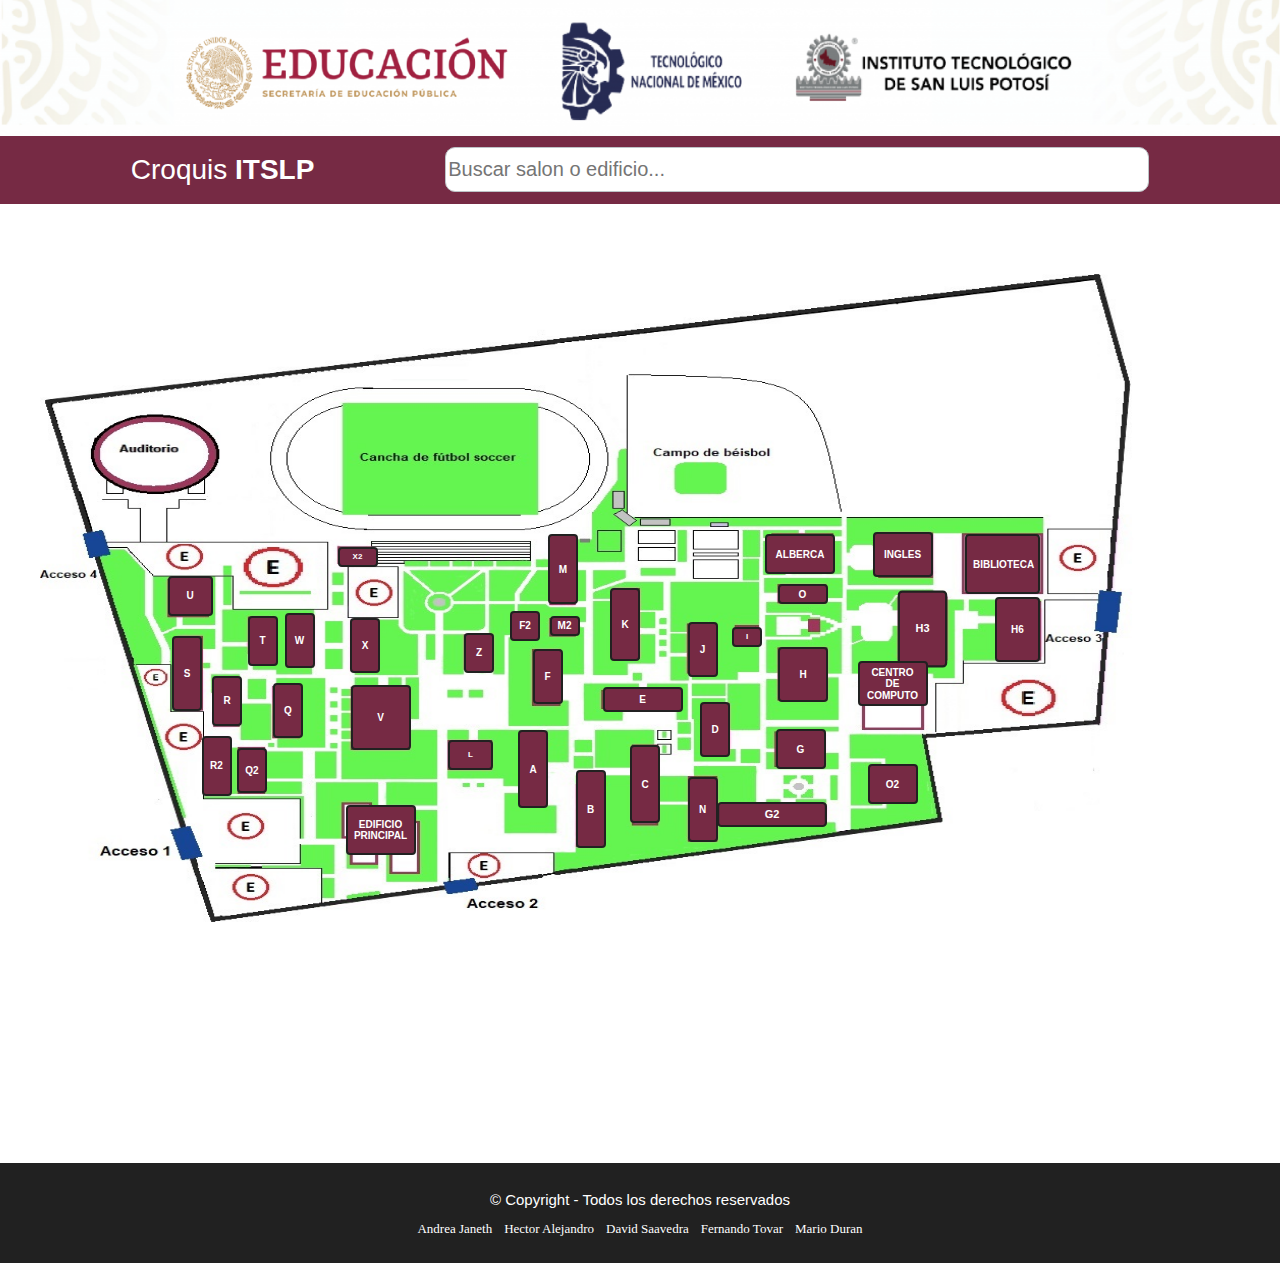
==== commit 9625128b: "names add" ====
--- a/index.html
+++ b/index.html
@@ -813,7 +813,7 @@
         <div class="names">
           <span>Andrea Janeth</span>
           <span>Hector Alejandro</span>
-          <span>Hector David</span>
+          <span>David Saavedra</span>
           <span>Fernando Tovar</span>
           <span>Mario Duran</span>
         </div>
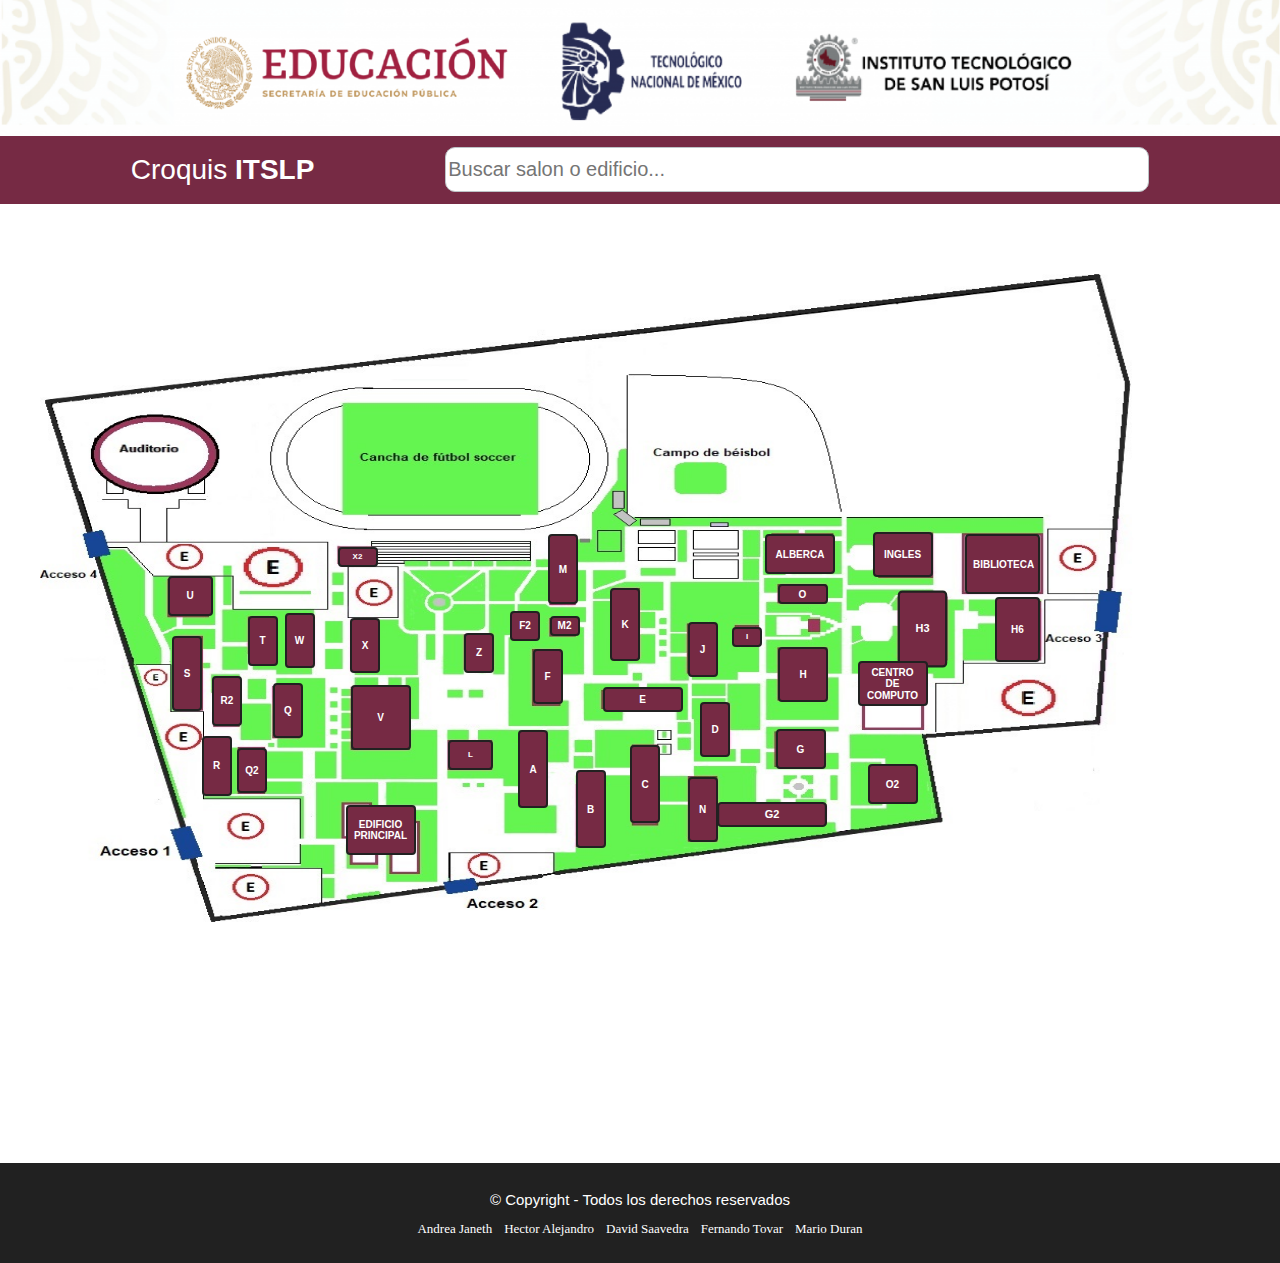
==== commit 0a177107: "." ====
--- a/index.html
+++ b/index.html
@@ -248,8 +248,8 @@
             </p>
           </button>
 
-          <button id="r" class="r articulo">
-            r
+          <button id="r2" class="r2 articulo">
+            r2
             <p style="visibility: hidden; position: absolute">
               r-11 r-12 r-13 r11 r12 r13 sala audiovisual edificio r
             </p>
@@ -272,8 +272,8 @@
             </p>
           </button>
 
-          <button id="r2" class="r2 articulo">
-            r2
+          <button id="r" class="r articulo">
+             r
             <p style="visibility: hidden; position: absolute">
               r-1 r-2 r-3 r-4 r-5 r-6 r-7 r-8 r-9 r-10 r1 r2 r3 r4 r5 r6 r7 r8
               r9 r10 edificio r2 aulas r
@@ -339,6 +339,9 @@
     <!-- modals -->
     <div id="modal_h1" class="modal-container">
       <div class="modal">
+        <div class="modal__content">
+          <img class="img__fisico" src="./img/fotografias/ingles.jpeg" alt="" />
+        </div>
         <img
           loading="lazy"
           src="img/edificios/LenguasExtrangeras.jpg"
@@ -351,6 +354,9 @@
 
     <div id="modal_h" class="modal-container">
       <div class="modal">
+        <div class="modal__content">
+          <img class="img__fisico" src="./img/fotografias/h.jpeg" alt="" />
+        </div>
         <img
           loading="lazy"
           src="img/edificios/H.jpg"
@@ -376,6 +382,9 @@
 
     <div id="modal_h3" class="modal-container">
       <div class="modal">
+        <div class="modal__content">
+          <img class="img__fisico" src="./img/fotografias/h3.jpg" alt="" />
+        </div>
         <img
           loading="lazy"
           src="img/edificios/H3.jpg"
@@ -401,6 +410,9 @@
 
     <div id="modal_h6" class="modal-container">
       <div class="modal">
+        <div class="modal__content">
+          <img class="img__fisico" src="./img/fotografias/h6.jpeg" alt="" />
+        </div>
         <img
           loading="lazy"
           src="img/edificios/H6.jpg"
@@ -413,6 +425,9 @@
 
     <div id="modal_o2" class="modal-container">
       <div class="modal">
+        <div class="modal__content">
+          <img class="img__fisico" src="./img/fotografias/o2.jpeg" alt="" />
+        </div>
         <img
           loading="lazy"
           src="img/edificios/O2.jpg"
@@ -425,6 +440,13 @@
 
     <div id="modal_o5" class="modal-container">
       <div class="modal">
+        <div class="modal__content">
+          <img
+            class="img__fisico"
+            src="./img/fotografias/alberca.jpeg"
+            alt=""
+          />
+        </div>
         <img
           loading="lazy"
           src="img/edificios/O5 alberca.jpg"
@@ -437,6 +459,13 @@
 
     <div id="modal_o" class="modal-container">
       <div class="modal">
+        <div class="modal__content">
+          <img
+            class="img__fisico"
+            src="./img/fotografias/mantenimiento.jpeg"
+            alt=""
+          />
+        </div>
         <img
           loading="lazy"
           src="img/edificios/O.jpg"
@@ -449,6 +478,13 @@
 
     <div id="modal_g" class="modal-container">
       <div class="modal">
+        <div class="modal__content">
+          <img
+            class="img__fisico"
+            src="./img/fotografias/cultural.jpeg"
+            alt=""
+          />
+        </div>
         <img
           loading="lazy"
           src="img/edificios/G.jpg"
@@ -461,6 +497,9 @@
 
     <div id="modal_g2" class="modal-container">
       <div class="modal">
+        <div class="modal__content">
+          <img class="img__fisico" src="./img/fotografias/g2.jpeg" alt="" />
+        </div>
         <img
           loading="lazy"
           src="img/edificios/G2.jpg"
@@ -473,6 +512,9 @@
 
     <div id="modal_n" class="modal-container">
       <div class="modal">
+        <div class="modal__content">
+          <img class="img__fisico" src="./img/fotografias/n.jpeg" alt="" />
+        </div>
         <img
           loading="lazy"
           src="img/edificios/N.jpg"
@@ -485,6 +527,9 @@
 
     <div id="modal_d" class="modal-container">
       <div class="modal">
+        <div class="modal__content">
+          <img class="img__fisico" src="./img/fotografias/d.jpeg" alt="" />
+        </div>
         <img
           loading="lazy"
           src="img/edificios/D.jpg"
@@ -497,6 +542,9 @@
 
     <div id="modal_j" class="modal-container">
       <div class="modal">
+        <div class="modal__content">
+          <img class="img__fisico" src="./img/fotografias/j.jpeg" alt="" />
+        </div>
         <img
           loading="lazy"
           src="img/edificios/J.jpg"
@@ -509,6 +557,9 @@
 
     <div id="modal_k" class="modal-container">
       <div class="modal">
+        <div class="modal__content">
+          <img class="img__fisico" src="./img/fotografias/k.jpeg" alt="" />
+        </div>
         <img
           loading="lazy"
           src="img/edificios/K.jpg"
@@ -521,6 +572,9 @@
 
     <div id="modal_e" class="modal-container">
       <div class="modal">
+        <div class="modal__content">
+          <img class="img__fisico" src="./img/fotografias/e.jpeg" alt="" />
+        </div>
         <img
           loading="lazy"
           src="img/edificios/E.jpg"
@@ -533,6 +587,9 @@
 
     <div id="modal_c" class="modal-container">
       <div class="modal">
+        <div class="modal__content">
+          <img class="img__fisico" src="./img/fotografias/c.jpeg" alt="" />
+        </div>
         <img
           loading="lazy"
           src="img/edificios/C.jpg"
@@ -545,6 +602,9 @@
 
     <div id="modal_b" class="modal-container">
       <div class="modal">
+        <div class="modal__content">
+          <img class="img__fisico" src="./img/fotografias/b.jpeg" alt="" />
+        </div>
         <img
           loading="lazy"
           src="img/edificios/B.jpg"
@@ -557,6 +617,9 @@
 
     <div id="modal_a" class="modal-container">
       <div class="modal">
+        <div class="modal__content">
+          <img class="img__fisico" src="./img/fotografias/a.jpeg" alt="" />
+        </div>
         <img
           loading="lazy"
           src="img/edificios/A.jpg"
@@ -569,6 +632,9 @@
 
     <div id="modal_f" class="modal-container">
       <div class="modal">
+        <div class="modal__content">
+          <img class="img__fisico" src="./img/fotografias/f.jpeg" alt="" />
+        </div>
         <img
           loading="lazy"
           src="img/edificios/F.jpg"
@@ -581,6 +647,13 @@
 
     <div id="modal_m" class="modal-container">
       <div class="modal">
+        <div class="modal__content">
+          <img
+            class="img__fisico"
+            src="./img/fotografias/lab-fisica.jpeg"
+            alt=""
+          />
+        </div>
         <img
           loading="lazy"
           src="img/edificios/M.jpg"
@@ -593,6 +666,13 @@
 
     <div id="modal_l" class="modal-container">
       <div class="modal">
+        <div class="modal__content">
+          <img
+            class="img__fisico"
+            src="./img/fotografias/cafeteria.jpg"
+            alt=""
+          />
+        </div>
         <img
           loading="lazy"
           src="img/edificios/L.jpg"
@@ -605,6 +685,9 @@
 
     <div id="modal_z" class="modal-container">
       <div class="modal">
+        <div class="modal__content">
+          <img class="img__fisico" src="./img/fotografias/cesa.jpeg" alt="" />
+        </div>
         <img
           loading="lazy"
           src="img/edificios/Z.jpg"
@@ -617,6 +700,9 @@
 
     <div id="modal_v" class="modal-container">
       <div class="modal">
+        <div class="modal__content">
+          <img class="img__fisico" src="./img/fotografias/v-f1.jpg" alt="" />
+        </div>
         <img
           loading="lazy"
           src="img/edificios/V.jpg"
@@ -629,6 +715,9 @@
 
     <div id="modal_x" class="modal-container">
       <div class="modal">
+        <div class="modal__content">
+          <img class="img__fisico" src="./img/fotografias/x.jpg" alt="" />
+        </div>
         <img
           loading="lazy"
           src="img/edificios/X.jpg"
@@ -641,6 +730,9 @@
 
     <div id="modal_w" class="modal-container">
       <div class="modal">
+        <div class="modal__content">
+          <img class="img__fisico" src="./img/fotografias/w.jpg" alt="" />
+        </div>
         <img
           loading="lazy"
           src="img/edificios/W.jpg"
@@ -653,6 +745,9 @@
 
     <div id="modal_q" class="modal-container">
       <div class="modal">
+        <div class="modal__content">
+          <img class="img__fisico" src="./img/fotografias/q.jpg" alt="" />
+        </div>
         <img
           loading="lazy"
           src="img/edificios/Q.jpg"
@@ -677,7 +772,9 @@
 
     <div id="modal_r" class="modal-container">
       <div class="modal">
-        <h1>Edificio r</h1>
+        <div class="modal__content">
+          <img class="img__fisico" src="./img/fotografias/r.jpg" alt="" />
+        </div>
         <img
           loading="lazy"
           src="img/edificios/R.jpg"
@@ -690,6 +787,9 @@
 
     <div id="modal_u" class="modal-container">
       <div class="modal">
+        <div class="modal__content">
+          <img class="img__fisico" src="./img/fotografias/u.jpg" alt="" />
+        </div>
         <img
           loading="lazy"
           src="img/edificios/U.jpg"
@@ -702,6 +802,9 @@
 
     <div id="modal_s" class="modal-container">
       <div class="modal">
+        <div class="modal__content">
+          <img class="img__fisico" src="./img/fotografias/s.jpg" alt="" />
+        </div>
         <img
           loading="lazy"
           src="img/edificios/S.jpg"
@@ -714,7 +817,9 @@
 
     <div id="modal_r2" class="modal-container">
       <div class="modal">
-        <h1>Edificio r2</h1>
+        <div class="modal__content">
+          <img class="img__fisico" src="./img/fotografias/r2.jpg" alt="" />
+        </div>
         <img
           loading="lazy"
           src="img/edificios/R2.jpg"
@@ -727,6 +832,9 @@
 
     <div id="modal_q2" class="modal-container">
       <div class="modal">
+        <div class="modal__content">
+          <img class="img__fisico" src="./img/fotografias/q2.jpg" alt="" />
+        </div>
         <img
           loading="lazy"
           src="img/edificios/Q2.jpg"
@@ -739,7 +847,13 @@
 
     <div id="modal_p" class="modal-container">
       <div class="modal modal-v3">
-        <h1>Edificio principal</h1>
+        <div class="modal__content">
+          <img
+            class="img__fisico"
+            src="./img/fotografias/edificio-central.jpg"
+            alt=""
+          />
+        </div>
         <img
           loading="lazy"
           src="img/edificios/Central-p1.jpg"
@@ -760,6 +874,9 @@
 
     <div id="modal_f2" class="modal-container">
       <div class="modal">
+        <div class="modal__content">
+          <img class="img__fisico" src="./img/fotografias/f2.jpeg" alt="" />
+        </div>
         <img
           loading="lazy"
           src="img/edificios/F2.jpg"
@@ -772,6 +889,13 @@
 
     <div id="modal_m2" class="modal-container">
       <div class="modal">
+        <div class="modal__content">
+          <img
+            class="img__fisico"
+            src="./img/fotografias/unidad-medica.jpg"
+            alt=""
+          />
+        </div>
         <img
           loading="lazy"
           src="img/edificios/M2.jpg"
@@ -784,6 +908,13 @@
 
     <div id="modal_x2" class="modal-container">
       <div class="modal">
+        <div class="modal__content">
+          <img
+            class="img__fisico"
+            src="./img/fotografias/gimnacio.jpg"
+            alt=""
+          />
+        </div>
         <img
           loading="lazy"
           src="img/edificios/x2.jpg"
@@ -796,6 +927,9 @@
 
     <div id="modal_i" class="modal-container">
       <div class="modal">
+        <div class="modal__content">
+          <img class="img__fisico" src="./img/fotografias/i.jpeg" alt="" />
+        </div>
         <img
           loading="lazy"
           src="img/edificios/i.jpg"
--- a/css/style.css
+++ b/css/style.css
@@ -424,7 +424,7 @@
     left: 15px;
 }
 
-.r {
+.r2 {
     width: 30px;
     height: 50px;
     border-radius: 4px;
@@ -454,7 +454,7 @@
     left: -173px;
 }
 
-.r2 {
+.r {
     width: 30px;
     height: 60px;
     border-radius: 4px;
@@ -608,4 +608,29 @@
     justify-content: center;
     font-size: 1.3rem;
     gap: 12px;
+}
+
+
+
+
+
+
+/* img fisico */
+
+.modal__content {
+    width: 100%;
+    padding: 8px;
+    position: absolute;
+    top: 78px;
+    left: 55px;
+    width: min-content;
+    background-color: #fff;
+    border-radius: 5px;
+    box-shadow: 0 2px 4px rgba(0, 0, 0, 0.2);
+
+}
+
+.img__fisico {
+    width: 300px;
+    box-shadow: 0 2px 4px rgba(0, 0, 0, 0.2);
 }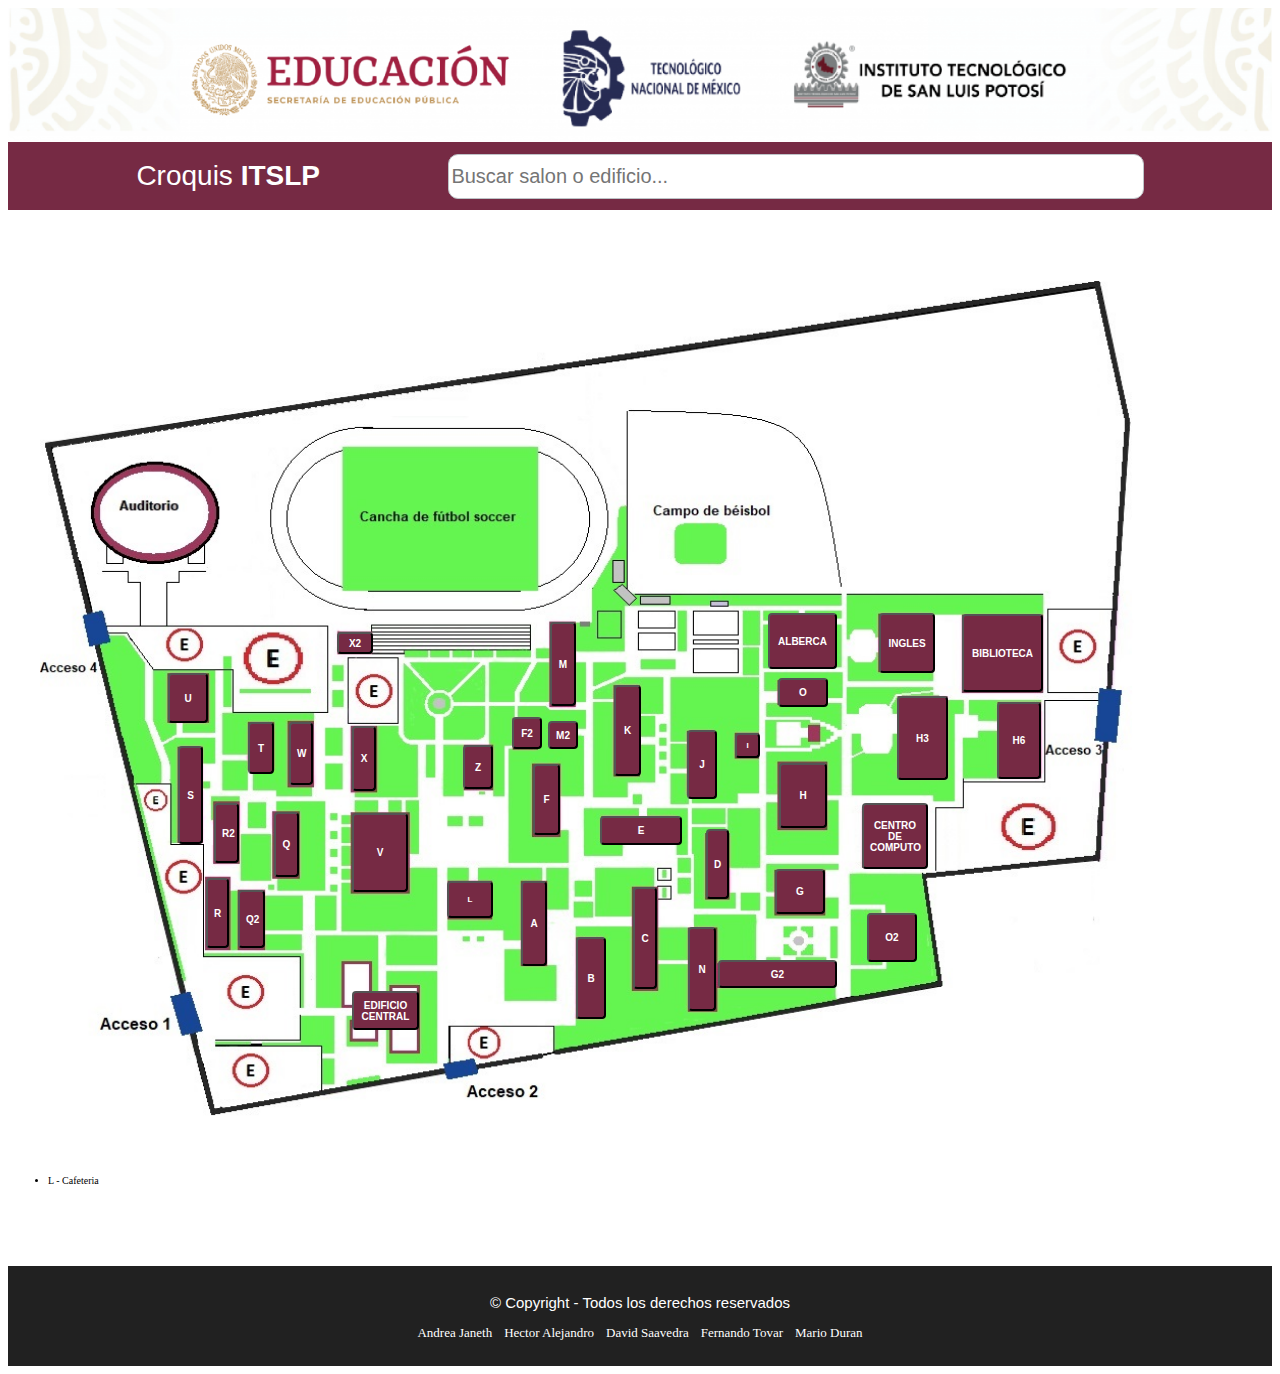
==== commit 18bcdf91: "Diseño responsivo beta, problema con los botones resuelto, mover botones de manera individual, agreg" ====
--- a/index.html
+++ b/index.html
@@ -5,14 +5,13 @@
     <meta http-equiv="X-UA-Compatible" content="IE=edge" />
     <meta name="viewport" content="width=device-width, initial-scale=1.0" />
     <title>Croquis ITSLP</title>
-    <link rel="stylesheet" href="css/normalize.css" />
+    <!-- <link rel="stylesheet" href="css/normalize.css" /> -->
     <link rel="preconnect" href="https://fonts.googleapis.com" />
     <link rel="shortcut icon" href="img/favicon-32x32.png" type="icon/png" />
     <link rel="preconnect" href="https://fonts.gstatic.com" crossorigin />
     <link
       href="https://fonts.googleapis.com/css2?family=Roboto:wght@400;700&display=swap"
-      rel="stylesheet"
-    />
+      rel="stylesheet"/>
     <link rel="stylesheet" href="css/style.css" />
   </head>
   <body>
@@ -36,17 +35,19 @@
     <!-- Croquis del ITSLP -->
     <main class="contenedor">
       <div class="mapa">
-        <img
+         <img
           loading="lazy"
           class="croquis"
           id="croquis"
           src="img/edificios/CROQUIS ITSLP 16.jpg"
           width="1100px"
-          height="660px"
-          alt=""
-        />
+          height="850px"
+          alt=""
+        /> 
         <!-- botones -->
-        <div id="botones" class="botones">
+        
+
+          
           <button id="h3" class="h3 articulo">
             H3
             <p style="visibility: hidden; position: absolute">
@@ -54,6 +55,8 @@
               h3-13 h3-14 edificio h3
             </p>
           </button>
+          
+          
 
           <button id="h2" class="h2 articulo">
             Centro de computo
@@ -65,6 +68,8 @@
             </p>
           </button>
 
+
+         
           <button id="h6" class="h6 articulo">
             H6
             <p style="visibility: hidden; position: absolute">
@@ -72,6 +77,7 @@
               h6-12 h6-13 h6-14 edificio h6
             </p>
           </button>
+          
 
           <button id="h1" class="h1 articulo">
             Ingles
@@ -200,7 +206,7 @@
               Laboratorio de fisica Laboratorio fisica edificio m
             </p>
           </button>
-          <br />
+          
 
           <button id="z" class="z articulo">
             z
@@ -263,6 +269,7 @@
             </p>
           </button>
 
+          
           <button id="s" class="s articulo">
             s
             <p style="visibility: hidden; position: absolute">
@@ -271,6 +278,7 @@
               mecatronica edificio s
             </p>
           </button>
+          
 
           <button id="r" class="r articulo">
              r
@@ -289,7 +297,7 @@
           </button>
 
           <button id="p" class="p articulo">
-            Edificio Principal
+            Edificio Central
             <p style="visibility: hidden; position: absolute">
               servicios escolares recursos humanos comunicacion y difusion
               recursos financieros mantenimiento de equipo apoyo a titulacion y
@@ -319,12 +327,14 @@
             </p>
           </button>
 
-          <button id="x2" class="x2 articulo">
+          <div class="x2 articulo">
+            <button id="x2" class="">
             x2
             <p style="visibility: hidden; position: absolute">
               acondicionamiento fisico gimnasio gym edificio x2
             </p>
           </button>
+          </div>
 
           <button id="i" class="i articulo">
             i
@@ -332,23 +342,23 @@
               subestacion e hidroneumatico edificio i
             </p>
           </button>
-        </div>
+        
       </div>
     </main>
 
     <!-- modals -->
     <div id="modal_h1" class="modal-container">
       <div class="modal">
-        <div class="modal__content">
-          <img class="img__fisico" src="./img/fotografias/ingles.jpeg" alt="" />
-        </div>
-        <img
+        <div class="modal__content">  
+        <img class="img__fisico" src="./img/fotografias/ingles.jpeg" alt="" />
+         </div>
+       
+       <img
           loading="lazy"
           src="img/edificios/LenguasExtrangeras.jpg"
           class="center img-width"
-          alt=""
-        />
-        <button id="close_h1">Cerrar</button>
+          alt=""/>  <button id="close_h1" class="btn-cerrar">Cerrar</button>
+       
       </div>
     </div>
 
@@ -363,12 +373,15 @@
           class="center img-width"
           alt=""
         />
-        <button id="close_h">Cerrar</button>
+        <button id="close_h" class="btn-cerrar">Cerrar</button>
       </div>
     </div>
 
     <div id="modal_h2" class="modal-container">
       <div class="modal modal-v2">
+        <div class="modal__content">
+          <img class="img__fisico" src="./img/fotografias/centro-computo.jpg" alt="" />
+        </div>
         <h1>Centro de computo</h1>
         <img
           loading="lazy"
@@ -376,7 +389,7 @@
           class="center img-width"
           alt=""
         />
-        <button id="close_h2">Cerrar</button>
+        <button id="close_h2" class="btn-cerrar">Cerrar</button>
       </div>
     </div>
 
@@ -391,20 +404,23 @@
           class="center img-width"
           alt=""
         />
-        <button id="close_h3">Cerrar</button>
+        <button id="close_h3" class="btn-cerrar">Cerrar</button>
       </div>
     </div>
 
     <div id="modal_h5" class="modal-container">
       <div class="modal modal-v2">
         <h1>Biblioteca</h1>
+        <div class="modal__content">
+          <img class="img__fisico" src="./img/fotografias/biblioteca.jpeg" alt="" />
+        </div>
         <img
           loading="lazy"
           src="img/edificios/biblioteca.jpg"
           class="center img-width"
           alt=""
         />
-        <button id="close_h5">Cerrar</button>
+        <button id="close_h5" class="btn-cerrar">Cerrar</button>
       </div>
     </div>
 
@@ -419,7 +435,7 @@
           class="center img-width"
           alt=""
         />
-        <button id="close_h6">Cerrar</button>
+        <button id="close_h6" class="btn-cerrar">Cerrar</button>
       </div>
     </div>
 
@@ -434,7 +450,7 @@
           class="center img-width"
           alt=""
         />
-        <button id="close_o2">Cerrar</button>
+        <button id="close_o2" class="btn-cerrar">Cerrar</button>
       </div>
     </div>
 
@@ -453,7 +469,7 @@
           class="center img-width"
           alt=""
         />
-        <button id="close_o5">Cerrar</button>
+        <button id="close_o5" class="btn-cerrar">Cerrar</button>
       </div>
     </div>
 
@@ -472,7 +488,7 @@
           class="center img-width"
           alt=""
         />
-        <button id="close_o">Cerrar</button>
+        <button id="close_o" class="btn-cerrar">Cerrar</button>
       </div>
     </div>
 
@@ -491,7 +507,7 @@
           class="center img-width"
           alt=""
         />
-        <button id="close_g">Cerrar</button>
+        <button id="close_g"class="btn-cerrar">Cerrar</button>
       </div>
     </div>
 
@@ -506,7 +522,7 @@
           class="center img-width"
           alt=""
         />
-        <button id="close_g2">Cerrar</button>
+        <button id="close_g2" class="btn-cerrar">Cerrar</button>
       </div>
     </div>
 
@@ -521,7 +537,7 @@
           class="center img-width"
           alt=""
         />
-        <button id="close_n">Cerrar</button>
+        <button id="close_n"class="btn-cerrar">Cerrar</button>
       </div>
     </div>
 
@@ -536,7 +552,7 @@
           class="center img-width"
           alt=""
         />
-        <button id="close_d">Cerrar</button>
+        <button id="close_d" class="btn-cerrar">Cerrar</button>
       </div>
     </div>
 
@@ -551,7 +567,7 @@
           class="center img-width"
           alt=""
         />
-        <button id="close_j">Cerrar</button>
+        <button id="close_j" class="btn-cerrar">Cerrar</button>
       </div>
     </div>
 
@@ -566,7 +582,7 @@
           class="center img-width"
           alt=""
         />
-        <button id="close_k">Cerrar</button>
+        <button id="close_k" class="btn-cerrar">Cerrar</button>
       </div>
     </div>
 
@@ -581,7 +597,7 @@
           class="center img-width"
           alt=""
         />
-        <button id="close_e">Cerrar</button>
+        <button id="close_e" class="btn-cerrar">Cerrar</button>
       </div>
     </div>
 
@@ -596,7 +612,7 @@
           class="center img-width"
           alt=""
         />
-        <button id="close_c">Cerrar</button>
+        <button id="close_c" class="btn-cerrar">Cerrar</button>
       </div>
     </div>
 
@@ -611,7 +627,7 @@
           class="center img-width"
           alt=""
         />
-        <button id="close_b">Cerrar</button>
+        <button id="close_b" class="btn-cerrar">Cerrar</button>
       </div>
     </div>
 
@@ -626,7 +642,7 @@
           class="center img-width"
           alt=""
         />
-        <button id="close_a">Cerrar</button>
+        <button id="close_a" class="btn-cerrar">Cerrar</button>
       </div>
     </div>
 
@@ -641,7 +657,7 @@
           class="center img-width"
           alt=""
         />
-        <button id="close_f">Cerrar</button>
+        <button id="close_f" class="btn-cerrar">Cerrar</button>
       </div>
     </div>
 
@@ -660,7 +676,7 @@
           class="center img-width"
           alt=""
         />
-        <button id="close_m">Cerrar</button>
+        <button id="close_m" class="btn-cerrar">Cerrar</button>
       </div>
     </div>
 
@@ -679,7 +695,7 @@
           class="center img-width"
           alt=""
         />
-        <button id="close_l">Cerrar</button>
+        <button id="close_l" class="btn-cerrar">Cerrar</button>
       </div>
     </div>
 
@@ -694,7 +710,7 @@
           class="center img-width"
           alt=""
         />
-        <button id="close_z">Cerrar</button>
+        <button id="close_z" class="btn-cerrar">Cerrar</button>
       </div>
     </div>
 
@@ -709,7 +725,7 @@
           class="center img-width"
           alt=""
         />
-        <button id="close_v">Cerrar</button>
+        <button id="close_v" class="btn-cerrar">Cerrar</button>
       </div>
     </div>
 
@@ -724,7 +740,7 @@
           class="center img-width"
           alt=""
         />
-        <button id="close_x">Cerrar</button>
+        <button id="close_x" class="btn-cerrar">Cerrar</button>
       </div>
     </div>
 
@@ -739,14 +755,14 @@
           class="center img-width"
           alt=""
         />
-        <button id="close_w">Cerrar</button>
+        <button id="close_w" class="btn-cerrar">Cerrar</button>
       </div>
     </div>
 
     <div id="modal_q" class="modal-container">
       <div class="modal">
         <div class="modal__content">
-          <img class="img__fisico" src="./img/fotografias/q.jpg" alt="" />
+          <img class="img__fisico" src="./img/fotografias/q.jpeg" alt="" />
         </div>
         <img
           loading="lazy"
@@ -754,19 +770,22 @@
           class="center img-width"
           alt=""
         />
-        <button id="close_q">Cerrar</button>
+        <button id="close_q" class="btn-cerrar">Cerrar</button>
       </div>
     </div>
 
     <div id="modal_t" class="modal-container">
       <div class="modal">
+        <div class="modal__content">
+          <img class="img__fisico" src="./img/fotografias/t.jpeg" alt="" />
+        </div>
         <img
           loading="lazy"
           src="img/edificios/T.jpg"
           class="center img-width"
           alt=""
         />
-        <button id="close_t">Cerrar</button>
+        <button id="close_t" class="btn-cerrar">Cerrar</button>
       </div>
     </div>
 
@@ -781,7 +800,7 @@
           class="center img-width"
           alt=""
         />
-        <button id="close_r">Cerrar</button>
+        <button id="close_r" class="btn-cerrar">Cerrar</button>
       </div>
     </div>
 
@@ -796,7 +815,7 @@
           class="center img-width"
           alt=""
         />
-        <button id="close_u">Cerrar</button>
+        <button id="close_u" class="btn-cerrar">Cerrar</button>
       </div>
     </div>
 
@@ -811,14 +830,14 @@
           class="center img-width"
           alt=""
         />
-        <button id="close_s">Cerrar</button>
+        <button id="close_s" class="btn-cerrar">Cerrar</button>
       </div>
     </div>
 
     <div id="modal_r2" class="modal-container">
       <div class="modal">
         <div class="modal__content">
-          <img class="img__fisico" src="./img/fotografias/r2.jpg" alt="" />
+          <img class="img__fisico" src="./img/fotografias/r2.jpeg" alt="" />
         </div>
         <img
           loading="lazy"
@@ -826,7 +845,7 @@
           class="center img-width"
           alt=""
         />
-        <button id="close_r2">Cerrar</button>
+        <button id="close_r2" class="btn-cerrar">Cerrar</button>
       </div>
     </div>
 
@@ -841,7 +860,7 @@
           class="center img-width"
           alt=""
         />
-        <button id="close_q2">Cerrar</button>
+        <button id="close_q2" class="btn-cerrar">Cerrar</button>
       </div>
     </div>
 
@@ -854,6 +873,7 @@
             alt=""
           />
         </div>
+<div>
         <img
           loading="lazy"
           src="img/edificios/Central-p1.jpg"
@@ -868,7 +888,8 @@
           class="center img-width"
           alt=""
         />
-        <button id="close_p">Cerrar</button>
+</div>
+        <button id="close_p" class="btn-cerrar">Cerrar</button>
       </div>
     </div>
 
@@ -883,7 +904,7 @@
           class="center img-width"
           alt=""
         />
-        <button id="close_f2">Cerrar</button>
+        <button id="close_f2" class="btn-cerrar">Cerrar</button>
       </div>
     </div>
 
@@ -902,7 +923,7 @@
           class="center img-width"
           alt=""
         />
-        <button id="close_m2">Cerrar</button>
+        <button id="close_m2" class="btn-cerrar">Cerrar</button>
       </div>
     </div>
 
@@ -921,7 +942,7 @@
           class="center img-width"
           alt=""
         />
-        <button id="close_x2">Cerrar</button>
+        <button id="close_x2" class="btn-cerrar">Cerrar</button>
       </div>
     </div>
 
@@ -936,9 +957,23 @@
           class="center img-width"
           alt=""
         />
-        <button id="close_i">Cerrar</button>
-      </div>
-    </div>
+        <button id="close_i" class="btn-cerrar">Cerrar</button>
+      </div>
+    </div>
+
+
+
+<!-- seccion abreviaturas -->
+<section>
+  <ul>
+    <li>L - Cafeteria</li>
+  </ul>
+</section>
+<!-- fin seccion abreviaturas -->
+
+
+
+
 
     <!-- footer -->
     <footer class="footer">
--- a/css/style.css
+++ b/css/style.css
@@ -60,12 +60,14 @@
 }
 
 .img-width {
+    /* width: 100%; */
     max-width: 100%;
     margin: auto auto;
 }
 
 /* navegacion */
 .header {
+    width: 100%;
     margin-bottom: 5%;
 }
 
@@ -118,7 +120,9 @@
     width: 100%;
     margin: auto;
     margin-bottom: 5rem;
-    overflow: hidden;
+    position: relative;
+   
+    /* overflow: hidden; */
 }
 
 @media (max-width: 1098px) {
@@ -130,11 +134,15 @@
 
 /* Button */
 button {
+    width: 100%;
+    height: 100%;
     background-color: var(--principal);
     color: var(--blanco);
     text-transform: uppercase;
     font-size: 10px;
     font-family: var(--fuentePrincipal);
+    border-radius: 4px;
+    /* border: 2px solid var(--Oscuro); */
     font-weight: bold;
 }
 
@@ -153,388 +161,321 @@
 
 /* estilo de botones de salones */
 .h {
-    width: 50px;
-    height: 55px;
-    border-radius: 4px;
-    border: 2px solid var(--Oscuro);
-    position: relative;
-    top: -295px;
-    left: 253px;
+    width: 48px;
+    height: 65px;
+    position: absolute;
+    top: 490px;
+    left: 739px;
 }
 
 .h1 {
-    width: 60px;
-    height: 45px;
-    border-radius: 4px;
-    border: 2px solid var(--Oscuro);
-    position: relative;
-    top: -415px;
-    left: 665px;
+    width: 56px;
+    height: 60px;
+    position: absolute;
+    top: 340px;
+    left: 839px;
 }
 
 .h2 {
-    width: 70px;
-    height: 45px;
-    border-radius: 4px;
-    border: 2px solid var(--Oscuro);
-    position: relative;
-    top: -274px;
-    left: 770px;
+    width: 66px;
+    height: 66px;
+    position: absolute;
+    top: 530px;
+    left: 822px;
 }
 
 .h3 {
-    width: 45px;
-    height: 70px;
-    border-radius: 4px;
-    border: 2px solid var(--Oscuro);
-    position: relative;
-    top: -340px;
-    left: 860px;
-    transform: scale(1.1);
-}
+    width: 51px;
+    height: 84px;
+    position: absolute;
+    top: 423px;
+    left: 857px;
+   
+}
+
 
 .h5 {
-    width: 75px;
-    height: 60px;
-    border-radius: 4px;
-    border: 2px solid var(--Oscuro);
-    position: relative;
-    top: -405px;
-    left: 695px;
-}
+    width: 81px;
+    height: 78px;
+    position: absolute;
+    top: 341px;
+    left: 922px;
+}
+
 
 .h6 {
-    width: 45px;
-    height: 65px;
-    border-radius: 4px;
-    border: 2px solid var(--Oscuro);
-    position: relative;
-    top: -340px;
-    left: 835px;
+    width: 44px;
+    height: 77px;
+    position: absolute;
+    top: 429px;
+    left: 957px;
+   
 }
 
 .o2 {
     width: 50px;
-    height: 40px;
-    border-radius: 4px;
-    border: 2px solid var(--Oscuro);
-    position: relative;
-    top: -185px;
-    left: 520px;
+    height: 49px;
+    position: absolute;
+    top: 640px;
+    left: 827px;
 }
 
 .o5 {
-    width: 70px;
-    height: 40px;
-    border-radius: 4px;
-    border: 2px solid var(--Oscuro);
-    position: relative;
-    top: -415px;
-    left: 365px;
+    width: 69px;
+    height: 56px;
+    position: absolute;
+    top: 340px;
+    left: 728px;
 }
 
 .o {
     width: 50px;
-    height: 20px;
-    border-radius: 4px;
-    border: 2px solid var(--Oscuro);
-    position: relative;
-    top: -375px;
-    left: 305px;
+    height: 29px;
+    position: absolute;
+    top: 405px;
+    left: 738px;
 }
 
 .g {
     width: 50px;
-    height: 40px;
-    border-radius: 4px;
-    border: 2px solid var(--Oscuro);
-    position: relative;
-    top: -220px;
-    left: 198px;
+    height: 45px;
+    position: absolute;
+    top: 596px;
+    left: 735px;
 }
 
 .g2 {
-    width: 100px;
-    height: 25px;
-    border-radius: 4px;
-    border: 2px solid var(--Oscuro);
-    position: relative;
-    top: -155px;
-    left: 92px;
-    transform: scaleX(1.1);
+    width: 119px;
+    height: 28px;
+    position: absolute;
+    top: 687px;
+    left: 678px;
+  
 }
 
 .n {
-    width: 30px;
-    height: 65px;
-    border-radius: 4px;
-    border: 2px solid var(--Oscuro);
-    position: relative;
-    top: -160px;
-    left: -45px;
+    width: 28px;
+    height: 84px;
+    position: absolute;
+    top: 654px;
+    left: 648px;
 }
 
 .d {
-    width: 30px;
-    height: 55px;
-    border-radius: 4px;
-    border: 2px solid var(--Oscuro);
-    position: relative;
-    top: -240px;
-    left: -65px;
+    width: 23px;
+    height: 70px;
+    position: absolute;
+    top: 556px;
+    left: 666px;
 }
 
 .j {
     width: 30px;
-    height: 55px;
-    border-radius: 4px;
-    border: 2px solid var(--Oscuro);
-    position: relative;
-    top: -320px;
-    left: -110px;
+    height: 69px;
+    position: absolute;
+    top: 457px;
+    left: 647px;
 }
 
 .k {
-    width: 30px;
-    height: 73px;
-    border-radius: 4px;
-    border: 2px solid var(--Oscuro);
-    position: relative;
-    top: -345px;
-    left: -220px;
+    width: 27px;
+    height: 91px;
+    position: absolute;
+    top: 412px;
+    left: 574px;
 }
 
 .e {
-    width: 80px;
-    height: 25px;
-    border-radius: 4px;
-    border: 2px solid var(--Oscuro);
-    position: relative;
-    top: -270px;
-    left: -260px;
+    width: 82px;
+    height: 29px;
+    position: absolute;
+    top: 543px;
+    left: 560px;
 }
 
 .c {
-    width: 30px;
-    height: 78px;
-    border-radius: 4px;
-    border: 2px solid var(--Oscuro);
-    position: relative;
-    top: -185px;
-    left: -315px;
+    width: 24px;
+    height: 102px;
+    position: absolute;
+    top: 614px;
+    left: 593px;
 }
 
 .b {
     width: 30px;
-    height: 78px;
-    border-radius: 4px;
-    border: 2px solid var(--Oscuro);
-    position: relative;
-    top: -160px;
-    left: -402px;
+    height: 82px;
+    position: absolute;
+    top: 664px;
+    left: 536px;
 }
 
 .a {
-    width: 30px;
-    height: 78px;
-    border-radius: 4px;
-    border: 2px solid var(--Oscuro);
-    position: relative;
-    top: -200px;
-    left: -492px;
+    width: 26px;
+    height: 85px;
+    position: absolute;
+    top: 608px;
+    left: 481px;
 }
 
 .f {
-    width: 30px;
-    height: 55px;
-    border-radius: 4px;
-    border: 2px solid var(--Oscuro);
-    position: relative;
-    top: -293px;
-    left: -510px;
+    width: 27px;
+    height: 71px;
+    position: absolute;
+    top: 491px;
+    left: 493px;
 }
 
 .m {
-    width: 30px;
-    height: 70px;
-    border-radius: 4px;
-    border: 2px solid var(--Oscuro);
-    position: relative;
-    top: -400px;
-    left: -527px;
+    width: 26px;
+    height: 84px;
+    position: absolute;
+    top: 349px;
+    left: 510px;
 }
 
 .z {
     width: 30px;
-    height: 40px;
+    height: 44px;
+    position: absolute;
+    top: 472px;
+    left: 423px;
+}
+
+.v {
+    width: 56px;
+    height: 79px;
+    position: absolute;
+    top: 540px;
+    left: 312px;
+}
+
+.x {
+    width: 24px;
+    height: 65px;
+    position: absolute;
+    top: 453px;
+    left: 312px;
+}
+
+.w {
+    width: 24px;
+    height: 63px;
     border-radius: 4px;
-    border: 2px solid var(--Oscuro);
-    position: relative;
-    top: -393px;
-    left: 424px;
-}
-
-.v {
-    width: 60px;
+    position: absolute;
+    top: 449px;
+    left: 249px;
+}
+
+.q {
+    width: 25px;
     height: 65px;
-    border-radius: 4px;
-    border: 2px solid var(--Oscuro);
-    position: relative;
-    top: -328px;
-    left: 278px;
-}
-
-.x {
-    width: 30px;
-    height: 55px;
-    border-radius: 4px;
-    border: 2px solid var(--Oscuro);
-    position: relative;
-    top: -400px;
-    left: 215px;
-}
-
-.w {
-    width: 30px;
-    height: 55px;
-    border-radius: 4px;
-    border: 2px solid var(--Oscuro);
-    position: relative;
-    top: -405px;
-    left: 117px;
-}
-
-.q {
-    width: 30px;
-    height: 55px;
-    border-radius: 4px;
-    border: 2px solid var(--Oscuro);
-    position: relative;
-    top: -335px;
-    left: 73px;
+    position: absolute;
+    top: 539px;
+    left: 234px;
 }
 
 .t {
-    width: 30px;
+    width: 26px;
+    height: 52px;
+    position: absolute;
+    top: 449px;
+    left: 208px;
+
+}
+
+.r2 {
+    width: 25px;
+    height: 60px;
+    position: absolute;
+    top: 530px;
+    left: 174px;
+}
+
+
+.u {
+    width: 40px;
     height: 50px;
-    border-radius: 4px;
-    border: 2px solid var(--Oscuro);
-    position: relative;
-    top: -405px;
-    left: 15px;
-}
-
-.r2 {
-    width: 30px;
-    height: 50px;
-    border-radius: 4px;
-    border: 2px solid var(--Oscuro);
-    position: relative;
-    top: -345px;
-    left: -53px;
-}
-
-.u {
-    width: 45px;
-    height: 40px;
-    border-radius: 4px;
-    border: 2px solid var(--Oscuro);
-    position: relative;
-    top: -450px;
-    left: -130px;
-}
+    position: absolute;
+    top: 400px;
+    left: 128px;
+}
+
+    
 
 .s {
-    width: 30px;
-    height: 75px;
-    border-radius: 4px;
-    border: 2px solid var(--Oscuro);
-    position: relative;
-    top: -372px;
-    left: -173px;
+    width: 25px;
+    height: 98px;
+    position: absolute;
+    top: 473px;
+    left: 138px;
 }
 
 .r {
-    width: 30px;
-    height: 60px;
-    border-radius: 4px;
-    border: 2px solid var(--Oscuro);
-    position: relative;
-    top: -280px;
-    left: -176px;
+    width: 23px;
+    height: 70px;
+    position: absolute;
+    top: 605px;
+    left: 166px;
 }
 
 .q2 {
-    width: 30px;
-    height: 45px;
-    border-radius: 4px;
-    border: 2px solid var(--Oscuro);
-    position: relative;
-    top: -275px;
-    left: -173px;
+    width: 27px;
+    height: 58px;
+    position: absolute;
+    top: 617px;
+    left: 198px;
 }
 
 .p {
-    width: 70px;
-    height: 50px;
-    border-radius: 4px;
-    border: 2px solid var(--Oscuro);
-    position: relative;
-    top: -210px;
-    left: -97px;
-}
+    width: 67px;
+    height: 39px;
+    position: absolute;
+    top: 718px;
+    left: 312px;
+}
+
 
 .f2 {
     width: 30px;
-    height: 30px;
-    border-radius: 4px;
-    border: 2px solid var(--Oscuro);
-    position: relative;
-    top: -420px;
-    left: -5px;
+    height: 32px;
+    position: absolute;
+    top: 444px;
+    left: 472px;
 }
 
 .m2 {
     width: 30px;
-    height: 20px;
-    border-radius: 4px;
-    border: 2px solid var(--Oscuro);
-    position: relative;
-    top: -420px;
-    left: 2px;
+    height: 28px;
+    position: absolute;
+    top: 448px;
+    left: 508px;
 }
 
 .l {
-    width: 45px;
-    height: 30px;
-    border-radius: 4px;
-    border: 2px solid var(--Oscuro);
-    position: relative;
+    width: 46px;
+    height: 37px;
+    position: absolute;
     font-size: 8px;
-    top: -292px;
-    left: -132px;
+    top: 608px;
+    left: 407px;
 }
 
 .x2 {
-    width: 40px;
-    height: 20px;
-    border-radius: 4px;
-    border: 2px solid var(--Oscuro);
-    position: relative;
+    width: 36px;
+    height: 22px;
+    position: absolute;
+    font-size: 10px;
+    top: 359px;
+    left: 297px;
+}
+
+.i {
+    width: 25px;
+    height: 25px;
+    position: absolute;
     font-size: 8px;
-    top: -490px;
-    left: -290px;
-}
-
-.i {
-    width: 30px;
-    height: 20px;
-    border-radius: 4px;
-    border: 2px solid var(--Oscuro);
-    position: relative;
-    font-size: 8px;
-    top: -410px;
-    left: 62px;
+    top: 460px;
+    left: 695px;
 }
 
 /* estilo de ventana modal */
@@ -552,6 +493,7 @@
     width: 100vw;
     transition: opacity 0.3s ease;
     margin-top: 2%;
+    overflow: scroll;
 }
 
 .show {
@@ -560,10 +502,16 @@
 }
 
 .modal {
+    display: flex;
+    justify-content: center;
+    align-items: center;
+    flex-direction: column;
+
+
     background-color: #fff;
     width: 600px;
     max-width: 100%;
-    padding: 30px 30px;
+    padding: 30px 40px;
     border-radius: 5px;
     box-shadow: 0 2px 4px rgba(0, 0, 0, 0.2);
     text-align: center;
@@ -571,7 +519,7 @@
 }
 
 @media (min-width: 768px) {
-    .modal-v2 {
+    /* .modal-v2 {
         width: 1000px;
         max-width: 100%;
     }
@@ -579,7 +527,7 @@
     .modal-v3 {
         width: 800px;
         max-width: 100%;
-    }
+    } */
 }
 
 
@@ -618,19 +566,25 @@
 /* img fisico */
 
 .modal__content {
-    width: 100%;
+    width: 85%;
     padding: 8px;
-    position: absolute;
+    /* position: absolute; */
     top: 78px;
     left: 55px;
-    width: min-content;
+    /* width: min-content; */
     background-color: #fff;
     border-radius: 5px;
     box-shadow: 0 2px 4px rgba(0, 0, 0, 0.2);
+    
 
 }
 
 .img__fisico {
-    width: 300px;
+    width: 85%;
     box-shadow: 0 2px 4px rgba(0, 0, 0, 0.2);
+}
+
+/* boton cerrar de los modales */
+.modal-container .btn-cerrar{
+    width: 35%;
 }